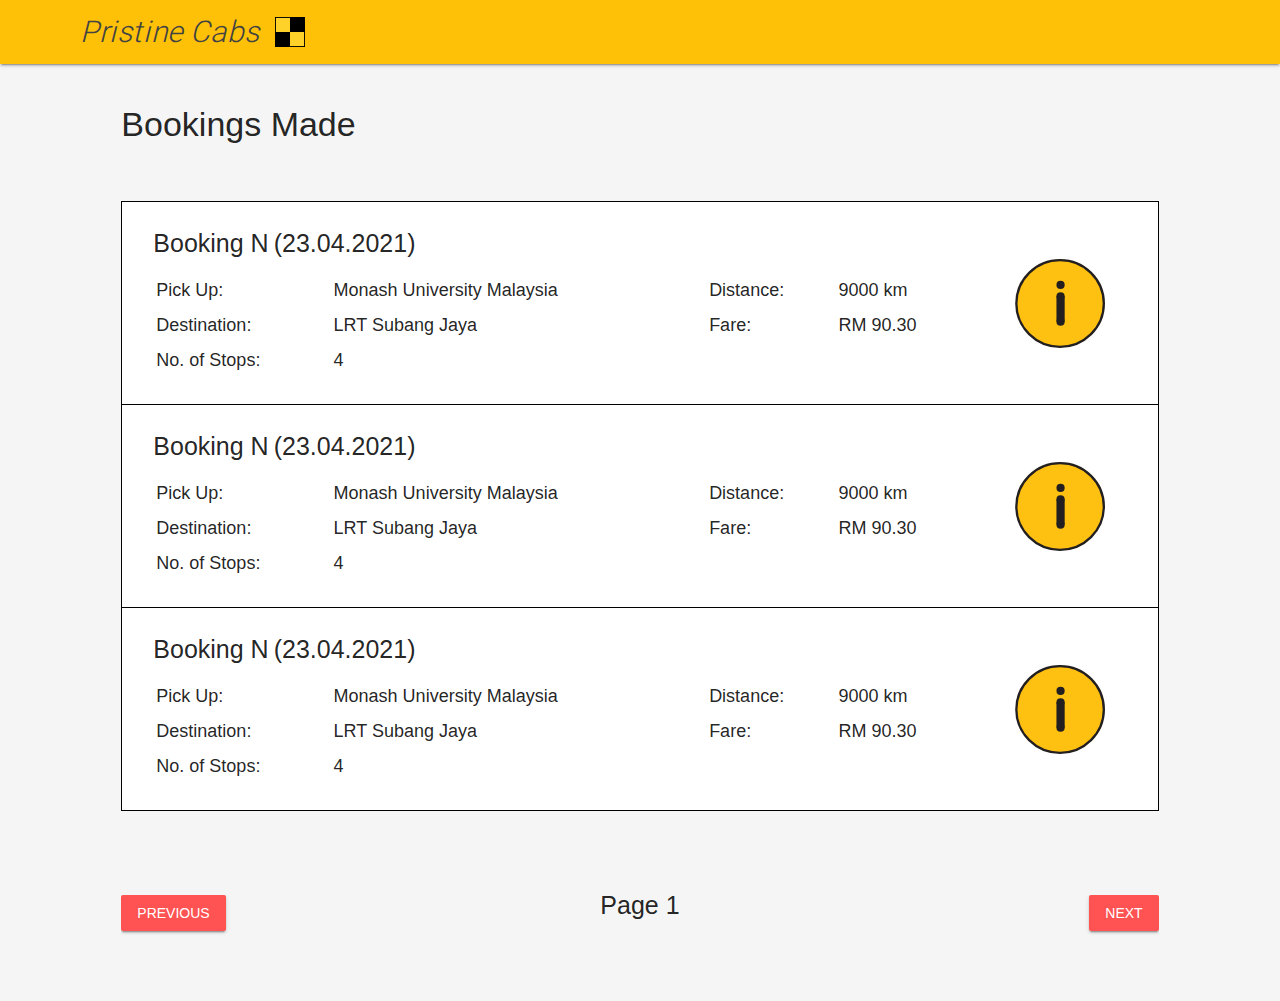
==== bookings.html @ 41c1f809 "Add files via upload" ====
<!DOCTYPE html>
<html>

<head>
    <!-- Page Name -->
    <title>Bookings List</title>

    <!-- MDL -->
    <link rel="stylesheet" href="https://fonts.googleapis.com/icon?family=Material+Icons">
    <link rel="stylesheet" type="text/css" href="css/material.css">
    <script defer src="https://code.getmdl.io/1.3.0/material.min.js"></script>

    <!-- MapBox API (DELETE IF NOT NEEDED!!!) -->
    <script src='https://api.tiles.mapbox.com/mapbox-gl-js/v1.1.1/mapbox-gl.js'></script>
    <link href='https://api.tiles.mapbox.com/mapbox-gl-js/v1.1.1/mapbox-gl.css' rel='stylesheet'>

    <!-- Provided Scripts -->
    <script src="js/services.js"></script>
    <script src="js/taxiData.js"></script>

    <!-- Additional Styling -->
    <meta name="viewport" content="width=device-width, initial-scale=1.0">
    <link rel="stylesheet" type="text/css" href="css/main.css">
    <link rel="shortcut icon" type="image/jpg" href="img/logo.svg" />

</head>

<body>
    <div class="mdl-layout mdl-js-layout mdl-layout--fixed-header">
        <header class="mdl-layout__header">
            <div class="mdl-layout__header-row">
                <!-- Logo & Title -->
                <span class="mdl-layout-title" id="headerName">Pristine Cabs</span>
                <div class="horizontal-spacing"></div>
                <img src="img/logo.svg" class="logo">
            </div>
        </header>

        <!-- Navigation Drawer -->
        <div class="mdl-layout__drawer">
            <span class="mdl-layout-title">Navigation Drawer</span>
            <nav class="mdl-navigation">
                <a class="mdl-navigation__link" href="index.html">Main Page</a>
                <a class="mdl-navigation__link" href="bookings.html">Bookings List</a>
            </nav>
        </div>

        <!-- Page Content-->
        <main class="mdl-layout__content">
            <div class="page-content">

                <!-- First Row -->
                <div class="mdl-grid row1">
                    <div class="mdl-cell mdl-cell--1-col"></div>
                    <div class="mdl-cell mdl-cell--11-col">
                        <h3>Bookings Made</h3>
                    </div>
                </div>


                <!-- Second Row -->
                <div class="mdl-grid bookingsTableRow">
                    <div class="mdl-cell mdl-cell--1-col"></div>

                    <!-- SOME CONTENT -->
                    <div class="mdl-cell mdl-cell--10-col">
                        <table id="bookingsListTable">
                            <tr class="bookingRow">
                                <td>
                                    <div class="bookingListDataDiv">
                                        <span class="bookingName">Booking N</span>
                                        <span class="bookingName">(23.04.2021)</span>
                                        <table class="bookingInfoTable">
                                            <tr class="taxiInnerTableDataRow">
                                                <td>
                                                    <span>Pick Up:</span>
                                                </td>
                                                <td>
                                                    <span>Monash University Malaysia</span>
                                                </td>
                                                <td>
                                                    <span>Distance: </span>
                                                </td>
                                                <td>
                                                    <span>9000 km</span>
                                                </td>
                                            </tr>
                                            <tr class="taxiInnerTableDataRow">
                                                <td>
                                                    <span>Destination: </span>
                                                </td>
                                                <td>
                                                    <span>LRT Subang Jaya</span>
                                                </td>
                                                <td>
                                                    <span>Fare: </span>
                                                </td>
                                                <td>
                                                    <span>RM 90.30</span>
                                                </td>
                                            </tr>
                                            <tr class="taxiInnerTableDataRow">
                                                <td>
                                                    <span>No. of Stops: </span>
                                                </td>
                                                <td>
                                                    <span>4</span>
                                                </td>
                                            </tr>
                                        </table>
                                    </div>
                                </td>
                                <td class="infoIconBox">
                                    <img src="img/infoIcon.svg" class="infoIcon">
                                </td>
                            </tr>
                            <tr class="bookingRow">
                                <td>
                                    <div class="bookingListDataDiv">
                                        <span class="bookingName">Booking N</span>
                                        <span class="bookingName">(23.04.2021)</span>
                                        <table class="bookingInfoTable">
                                            <tr class="taxiInnerTableDataRow">
                                                <td>
                                                    <span>Pick Up:</span>
                                                </td>
                                                <td>
                                                    <span>Monash University Malaysia</span>
                                                </td>
                                                <td>
                                                    <span>Distance: </span>
                                                </td>
                                                <td>
                                                    <span>9000 km</span>
                                                </td>
                                            </tr>
                                            <tr class="taxiInnerTableDataRow">
                                                <td>
                                                    <span>Destination: </span>
                                                </td>
                                                <td>
                                                    <span>LRT Subang Jaya</span>
                                                </td>
                                                <td>
                                                    <span>Fare: </span>
                                                </td>
                                                <td>
                                                    <span>RM 90.30</span>
                                                </td>
                                            </tr>
                                            <tr class="taxiInnerTableDataRow">
                                                <td>
                                                    <span>No. of Stops: </span>
                                                </td>
                                                <td>
                                                    <span>4</span>
                                                </td>
                                            </tr>
                                        </table>
                                    </div>
                                </td>
                                <td class="infoIconBox">
                                    <img src="img/infoIcon.svg" class="infoIcon">
                                </td>
                            </tr>
                            <tr class="bookingRow">
                                <td>
                                    <div class="bookingListDataDiv">
                                        <span class="bookingName">Booking N</span>
                                        <span class="bookingName">(23.04.2021)</span>
                                        <table class="bookingInfoTable">
                                            <tr class="taxiInnerTableDataRow">
                                                <td>
                                                    <span>Pick Up:</span>
                                                </td>
                                                <td>
                                                    <span>Monash University Malaysia</span>
                                                </td>
                                                <td>
                                                    <span>Distance: </span>
                                                </td>
                                                <td>
                                                    <span>9000 km</span>
                                                </td>
                                            </tr>
                                            <tr class="taxiInnerTableDataRow">
                                                <td>
                                                    <span>Destination: </span>
                                                </td>
                                                <td>
                                                    <span>LRT Subang Jaya</span>
                                                </td>
                                                <td>
                                                    <span>Fare: </span>
                                                </td>
                                                <td>
                                                    <span>RM 90.30</span>
                                                </td>
                                            </tr>
                                            <tr class="taxiInnerTableData">
                                                <td>
                                                    <span>No. of Stops: </span>
                                                </td>
                                                <td>
                                                    <span>4</span>
                                                </td>
                                            </tr>
                                        </table>
                                    </div>
                                </td>
                                <td class="infoIconBox">
                                    <img src="img/infoIcon.svg" class="infoIcon">
                                </td>
                            </tr>
                        </table>
                    </div>

                    <div class="mdl-cell mdl-cell--1-col"></div>
                </div>

                <!-- Third Row -->
                <div class="mdl-grid row3">
                    <div class="mdl-cell mdl-cell--1-col"></div>

                    <div class="mdl-cell mdl-cell--2-col">
                        <button
                            class="mdl-button mdl-js-button mdl-button--raised mdl-js-ripple-effect mdl-button--accent">
                            Previous
                        </button>
                    </div>

                    <div class="mdl-cell mdl-cell--6-col" id="bookingsListPageNumberDiv">
                        <span id="bookingsListPageNumber">Page 1</span>
                    </div>

                    <div class="mdl-cell mdl-cell--2-col" id="continueButtonDiv">
                        <button
                            class="mdl-button mdl-js-button mdl-button--raised mdl-js-ripple-effect mdl-button--accent">
                            Next
                        </button>
                    </div>

                    <div class="mdl-cell mdl-cell--1-col"></div>
                </div>
            </div>
        </main>
    </div>

    <!-- Scripts -->
    <script src="js/shared.js"></script>
    <script src="js/"></script>

</body>

</html>
---- css/material.css ----
/**
 * material-design-lite - Material Design Components in CSS, JS and HTML
 * @version v1.3.0
 * @license Apache-2.0
 * @copyright 2015 Google, Inc.
 * @link https://github.com/google/material-design-lite
 */
@charset "UTF-8";html{color:rgba(0,0,0,.87)}::-moz-selection{background:#b3d4fc;text-shadow:none}::selection{background:#b3d4fc;text-shadow:none}hr{display:block;height:1px;border:0;border-top:1px solid #ccc;margin:1em 0;padding:0}audio,canvas,iframe,img,svg,video{vertical-align:middle}fieldset{border:0;margin:0;padding:0}textarea{resize:vertical}.browserupgrade{margin:.2em 0;background:#ccc;color:#000;padding:.2em 0}.hidden{display:none!important}.visuallyhidden{border:0;clip:rect(0 0 0 0);height:1px;margin:-1px;overflow:hidden;padding:0;position:absolute;width:1px}.visuallyhidden.focusable:active,.visuallyhidden.focusable:focus{clip:auto;height:auto;margin:0;overflow:visible;position:static;width:auto}.invisible{visibility:hidden}.clearfix:before,.clearfix:after{content:" ";display:table}.clearfix:after{clear:both}@media print{*,*:before,*:after,*:first-letter{background:transparent!important;color:#000!important;box-shadow:none!important}a,a:visited{text-decoration:underline}a[href]:after{content:" (" attr(href)")"}abbr[title]:after{content:" (" attr(title)")"}a[href^="#"]:after,a[href^="javascript:"]:after{content:""}pre,blockquote{border:1px solid #999;page-break-inside:avoid}thead{display:table-header-group}tr,img{page-break-inside:avoid}img{max-width:100%!important}p,h2,h3{orphans:3;widows:3}h2,h3{page-break-after:avoid}}a,.mdl-accordion,.mdl-button,.mdl-card,.mdl-checkbox,.mdl-dropdown-menu,.mdl-icon-toggle,.mdl-item,.mdl-radio,.mdl-slider,.mdl-switch,.mdl-tabs__tab{-webkit-tap-highlight-color:transparent;-webkit-tap-highlight-color:rgba(255,255,255,0)}html{width:100%;height:100%;-ms-touch-action:manipulation;touch-action:manipulation}body{width:100%;min-height:100%}main{display:block}*[hidden]{display:none!important}html,body{font-family:"Helvetica","Arial",sans-serif;font-size:14px;font-weight:400;line-height:20px}h1,h2,h3,h4,h5,h6,p{padding:0}h1 small,h2 small,h3 small,h4 small,h5 small,h6 small{font-family:"Roboto","Helvetica","Arial",sans-serif;font-weight:400;line-height:1.35;letter-spacing:-.02em;opacity:.54;font-size:.6em}h1{font-size:56px;line-height:1.35;letter-spacing:-.02em;margin:24px 0}h1,h2{font-family:"Roboto","Helvetica","Arial",sans-serif;font-weight:400}h2{font-size:45px;line-height:48px}h2,h3{margin:24px 0}h3{font-size:34px;line-height:40px}h3,h4{font-family:"Roboto","Helvetica","Arial",sans-serif;font-weight:400}h4{font-size:24px;line-height:32px;-moz-osx-font-smoothing:grayscale;margin:24px 0 16px}h5{font-size:20px;font-weight:500;line-height:1;letter-spacing:.02em}h5,h6{font-family:"Roboto","Helvetica","Arial",sans-serif;margin:24px 0 16px}h6{font-size:16px;letter-spacing:.04em}h6,p{font-weight:400;line-height:24px}p{font-size:14px;letter-spacing:0;margin:0 0 16px}a{color:rgb(255,82,82);font-weight:500}blockquote{font-family:"Roboto","Helvetica","Arial",sans-serif;position:relative;font-size:24px;font-weight:300;font-style:italic;line-height:1.35;letter-spacing:.08em}blockquote:before{position:absolute;left:-.5em;content:'“'}blockquote:after{content:'”';margin-left:-.05em}mark{background-color:#f4ff81}dt{font-weight:700}address{font-size:12px;line-height:1;font-style:normal}address,ul,ol{font-weight:400;letter-spacing:0}ul,ol{font-size:14px;line-height:24px}.mdl-typography--display-4,.mdl-typography--display-4-color-contrast{font-family:"Roboto","Helvetica","Arial",sans-serif;font-size:112px;font-weight:300;line-height:1;letter-spacing:-.04em}.mdl-typography--display-4-color-contrast{opacity:.54}.mdl-typography--display-3,.mdl-typography--display-3-color-contrast{font-family:"Roboto","Helvetica","Arial",sans-serif;font-size:56px;font-weight:400;line-height:1.35;letter-spacing:-.02em}.mdl-typography--display-3-color-contrast{opacity:.54}.mdl-typography--display-2,.mdl-typography--display-2-color-contrast{font-family:"Roboto","Helvetica","Arial",sans-serif;font-size:45px;font-weight:400;line-height:48px}.mdl-typography--display-2-color-contrast{opacity:.54}.mdl-typography--display-1,.mdl-typography--display-1-color-contrast{font-family:"Roboto","Helvetica","Arial",sans-serif;font-size:34px;font-weight:400;line-height:40px}.mdl-typography--display-1-color-contrast{opacity:.54}.mdl-typography--headline,.mdl-typography--headline-color-contrast{font-family:"Roboto","Helvetica","Arial",sans-serif;font-size:24px;font-weight:400;line-height:32px;-moz-osx-font-smoothing:grayscale}.mdl-typography--headline-color-contrast{opacity:.87}.mdl-typography--title,.mdl-typography--title-color-contrast{font-family:"Roboto","Helvetica","Arial",sans-serif;font-size:20px;font-weight:500;line-height:1;letter-spacing:.02em}.mdl-typography--title-color-contrast{opacity:.87}.mdl-typography--subhead,.mdl-typography--subhead-color-contrast{font-family:"Roboto","Helvetica","Arial",sans-serif;font-size:16px;font-weight:400;line-height:24px;letter-spacing:.04em}.mdl-typography--subhead-color-contrast{opacity:.87}.mdl-typography--body-2,.mdl-typography--body-2-color-contrast{font-size:14px;font-weight:700;line-height:24px;letter-spacing:0}.mdl-typography--body-2-color-contrast{opacity:.87}.mdl-typography--body-1,.mdl-typography--body-1-color-contrast{font-size:14px;font-weight:400;line-height:24px;letter-spacing:0}.mdl-typography--body-1-color-contrast{opacity:.87}.mdl-typography--body-2-force-preferred-font,.mdl-typography--body-2-force-preferred-font-color-contrast{font-family:"Roboto","Helvetica","Arial",sans-serif;font-size:14px;font-weight:500;line-height:24px;letter-spacing:0}.mdl-typography--body-2-force-preferred-font-color-contrast{opacity:.87}.mdl-typography--body-1-force-preferred-font,.mdl-typography--body-1-force-preferred-font-color-contrast{font-family:"Roboto","Helvetica","Arial",sans-serif;font-size:14px;font-weight:400;line-height:24px;letter-spacing:0}.mdl-typography--body-1-force-preferred-font-color-contrast{opacity:.87}.mdl-typography--caption,.mdl-typography--caption-force-preferred-font{font-size:12px;font-weight:400;line-height:1;letter-spacing:0}.mdl-typography--caption-force-preferred-font{font-family:"Roboto","Helvetica","Arial",sans-serif}.mdl-typography--caption-color-contrast,.mdl-typography--caption-force-preferred-font-color-contrast{font-size:12px;font-weight:400;line-height:1;letter-spacing:0;opacity:.54}.mdl-typography--caption-force-preferred-font-color-contrast,.mdl-typography--menu{font-family:"Roboto","Helvetica","Arial",sans-serif}.mdl-typography--menu{font-size:14px;font-weight:500;line-height:1;letter-spacing:0}.mdl-typography--menu-color-contrast{opacity:.87}.mdl-typography--menu-color-contrast,.mdl-typography--button,.mdl-typography--button-color-contrast{font-family:"Roboto","Helvetica","Arial",sans-serif;font-size:14px;font-weight:500;line-height:1;letter-spacing:0}.mdl-typography--button,.mdl-typography--button-color-contrast{text-transform:uppercase}.mdl-typography--button-color-contrast{opacity:.87}.mdl-typography--text-left{text-align:left}.mdl-typography--text-right{text-align:right}.mdl-typography--text-center{text-align:center}.mdl-typography--text-justify{text-align:justify}.mdl-typography--text-nowrap{white-space:nowrap}.mdl-typography--text-lowercase{text-transform:lowercase}.mdl-typography--text-uppercase{text-transform:uppercase}.mdl-typography--text-capitalize{text-transform:capitalize}.mdl-typography--font-thin{font-weight:200!important}.mdl-typography--font-light{font-weight:300!important}.mdl-typography--font-regular{font-weight:400!important}.mdl-typography--font-medium{font-weight:500!important}.mdl-typography--font-bold{font-weight:700!important}.mdl-typography--font-black{font-weight:900!important}.material-icons{font-family:'Material Icons';font-weight:400;font-style:normal;font-size:24px;line-height:1;letter-spacing:normal;text-transform:none;display:inline-block;word-wrap:normal;-moz-font-feature-settings:'liga';font-feature-settings:'liga';-webkit-font-feature-settings:'liga';-webkit-font-smoothing:antialiased}.mdl-color-text--red{color:#f44336 !important}.mdl-color--red{background-color:#f44336 !important}.mdl-color-text--red-50{color:#ffebee !important}.mdl-color--red-50{background-color:#ffebee !important}.mdl-color-text--red-100{color:#ffcdd2 !important}.mdl-color--red-100{background-color:#ffcdd2 !important}.mdl-color-text--red-200{color:#ef9a9a !important}.mdl-color--red-200{background-color:#ef9a9a !important}.mdl-color-text--red-300{color:#e57373 !important}.mdl-color--red-300{background-color:#e57373 !important}.mdl-color-text--red-400{color:#ef5350 !important}.mdl-color--red-400{background-color:#ef5350 !important}.mdl-color-text--red-500{color:#f44336 !important}.mdl-color--red-500{background-color:#f44336 !important}.mdl-color-text--red-600{color:#e53935 !important}.mdl-color--red-600{background-color:#e53935 !important}.mdl-color-text--red-700{color:#d32f2f !important}.mdl-color--red-700{background-color:#d32f2f !important}.mdl-color-text--red-800{color:#c62828 !important}.mdl-color--red-800{background-color:#c62828 !important}.mdl-color-text--red-900{color:#b71c1c !important}.mdl-color--red-900{background-color:#b71c1c !important}.mdl-color-text--red-A100{color:#ff8a80 !important}.mdl-color--red-A100{background-color:#ff8a80 !important}.mdl-color-text--red-A200{color:#ff5252 !important}.mdl-color--red-A200{background-color:#ff5252 !important}.mdl-color-text--red-A400{color:#ff1744 !important}.mdl-color--red-A400{background-color:#ff1744 !important}.mdl-color-text--red-A700{color:#d50000 !important}.mdl-color--red-A700{background-color:#d50000 !important}.mdl-color-text--pink{color:#e91e63 !important}.mdl-color--pink{background-color:#e91e63 !important}.mdl-color-text--pink-50{color:#fce4ec !important}.mdl-color--pink-50{background-color:#fce4ec !important}.mdl-color-text--pink-100{color:#f8bbd0 !important}.mdl-color--pink-100{background-color:#f8bbd0 !important}.mdl-color-text--pink-200{color:#f48fb1 !important}.mdl-color--pink-200{background-color:#f48fb1 !important}.mdl-color-text--pink-300{color:#f06292 !important}.mdl-color--pink-300{background-color:#f06292 !important}.mdl-color-text--pink-400{color:#ec407a !important}.mdl-color--pink-400{background-color:#ec407a !important}.mdl-color-text--pink-500{color:#e91e63 !important}.mdl-color--pink-500{background-color:#e91e63 !important}.mdl-color-text--pink-600{color:#d81b60 !important}.mdl-color--pink-600{background-color:#d81b60 !important}.mdl-color-text--pink-700{color:#c2185b !important}.mdl-color--pink-700{background-color:#c2185b !important}.mdl-color-text--pink-800{color:#ad1457 !important}.mdl-color--pink-800{background-color:#ad1457 !important}.mdl-color-text--pink-900{color:#880e4f !important}.mdl-color--pink-900{background-color:#880e4f !important}.mdl-color-text--pink-A100{color:#ff80ab !important}.mdl-color--pink-A100{background-color:#ff80ab !important}.mdl-color-text--pink-A200{color:#ff4081 !important}.mdl-color--pink-A200{background-color:#ff4081 !important}.mdl-color-text--pink-A400{color:#f50057 !important}.mdl-color--pink-A400{background-color:#f50057 !important}.mdl-color-text--pink-A700{color:#c51162 !important}.mdl-color--pink-A700{background-color:#c51162 !important}.mdl-color-text--purple{color:#9c27b0 !important}.mdl-color--purple{background-color:#9c27b0 !important}.mdl-color-text--purple-50{color:#f3e5f5 !important}.mdl-color--purple-50{background-color:#f3e5f5 !important}.mdl-color-text--purple-100{color:#e1bee7 !important}.mdl-color--purple-100{background-color:#e1bee7 !important}.mdl-color-text--purple-200{color:#ce93d8 !important}.mdl-color--purple-200{background-color:#ce93d8 !important}.mdl-color-text--purple-300{color:#ba68c8 !important}.mdl-color--purple-300{background-color:#ba68c8 !important}.mdl-color-text--purple-400{color:#ab47bc !important}.mdl-color--purple-400{background-color:#ab47bc !important}.mdl-color-text--purple-500{color:#9c27b0 !important}.mdl-color--purple-500{background-color:#9c27b0 !important}.mdl-color-text--purple-600{color:#8e24aa !important}.mdl-color--purple-600{background-color:#8e24aa !important}.mdl-color-text--purple-700{color:#7b1fa2 !important}.mdl-color--purple-700{background-color:#7b1fa2 !important}.mdl-color-text--purple-800{color:#6a1b9a !important}.mdl-color--purple-800{background-color:#6a1b9a !important}.mdl-color-text--purple-900{color:#4a148c !important}.mdl-color--purple-900{background-color:#4a148c !important}.mdl-color-text--purple-A100{color:#ea80fc !important}.mdl-color--purple-A100{background-color:#ea80fc !important}.mdl-color-text--purple-A200{color:#e040fb !important}.mdl-color--purple-A200{background-color:#e040fb !important}.mdl-color-text--purple-A400{color:#d500f9 !important}.mdl-color--purple-A400{background-color:#d500f9 !important}.mdl-color-text--purple-A700{color:#a0f !important}.mdl-color--purple-A700{background-color:#a0f !important}.mdl-color-text--deep-purple{color:#673ab7 !important}.mdl-color--deep-purple{background-color:#673ab7 !important}.mdl-color-text--deep-purple-50{color:#ede7f6 !important}.mdl-color--deep-purple-50{background-color:#ede7f6 !important}.mdl-color-text--deep-purple-100{color:#d1c4e9 !important}.mdl-color--deep-purple-100{background-color:#d1c4e9 !important}.mdl-color-text--deep-purple-200{color:#b39ddb !important}.mdl-color--deep-purple-200{background-color:#b39ddb !important}.mdl-color-text--deep-purple-300{color:#9575cd !important}.mdl-color--deep-purple-300{background-color:#9575cd !important}.mdl-color-text--deep-purple-400{color:#7e57c2 !important}.mdl-color--deep-purple-400{background-color:#7e57c2 !important}.mdl-color-text--deep-purple-500{color:#673ab7 !important}.mdl-color--deep-purple-500{background-color:#673ab7 !important}.mdl-color-text--deep-purple-600{color:#5e35b1 !important}.mdl-color--deep-purple-600{background-color:#5e35b1 !important}.mdl-color-text--deep-purple-700{color:#512da8 !important}.mdl-color--deep-purple-700{background-color:#512da8 !important}.mdl-color-text--deep-purple-800{color:#4527a0 !important}.mdl-color--deep-purple-800{background-color:#4527a0 !important}.mdl-color-text--deep-purple-900{color:#311b92 !important}.mdl-color--deep-purple-900{background-color:#311b92 !important}.mdl-color-text--deep-purple-A100{color:#b388ff !important}.mdl-color--deep-purple-A100{background-color:#b388ff !important}.mdl-color-text--deep-purple-A200{color:#7c4dff !important}.mdl-color--deep-purple-A200{background-color:#7c4dff !important}.mdl-color-text--deep-purple-A400{color:#651fff !important}.mdl-color--deep-purple-A400{background-color:#651fff !important}.mdl-color-text--deep-purple-A700{color:#6200ea !important}.mdl-color--deep-purple-A700{background-color:#6200ea !important}.mdl-color-text--indigo{color:#3f51b5 !important}.mdl-color--indigo{background-color:#3f51b5 !important}.mdl-color-text--indigo-50{color:#e8eaf6 !important}.mdl-color--indigo-50{background-color:#e8eaf6 !important}.mdl-color-text--indigo-100{color:#c5cae9 !important}.mdl-color--indigo-100{background-color:#c5cae9 !important}.mdl-color-text--indigo-200{color:#9fa8da !important}.mdl-color--indigo-200{background-color:#9fa8da !important}.mdl-color-text--indigo-300{color:#7986cb !important}.mdl-color--indigo-300{background-color:#7986cb !important}.mdl-color-text--indigo-400{color:#5c6bc0 !important}.mdl-color--indigo-400{background-color:#5c6bc0 !important}.mdl-color-text--indigo-500{color:#3f51b5 !important}.mdl-color--indigo-500{background-color:#3f51b5 !important}.mdl-color-text--indigo-600{color:#3949ab !important}.mdl-color--indigo-600{background-color:#3949ab !important}.mdl-color-text--indigo-700{color:#303f9f !important}.mdl-color--indigo-700{background-color:#303f9f !important}.mdl-color-text--indigo-800{color:#283593 !important}.mdl-color--indigo-800{background-color:#283593 !important}.mdl-color-text--indigo-900{color:#1a237e !important}.mdl-color--indigo-900{background-color:#1a237e !important}.mdl-color-text--indigo-A100{color:#8c9eff !important}.mdl-color--indigo-A100{background-color:#8c9eff !important}.mdl-color-text--indigo-A200{color:#536dfe !important}.mdl-color--indigo-A200{background-color:#536dfe !important}.mdl-color-text--indigo-A400{color:#3d5afe !important}.mdl-color--indigo-A400{background-color:#3d5afe !important}.mdl-color-text--indigo-A700{color:#304ffe !important}.mdl-color--indigo-A700{background-color:#304ffe !important}.mdl-color-text--blue{color:#2196f3 !important}.mdl-color--blue{background-color:#2196f3 !important}.mdl-color-text--blue-50{color:#e3f2fd !important}.mdl-color--blue-50{background-color:#e3f2fd !important}.mdl-color-text--blue-100{color:#bbdefb !important}.mdl-color--blue-100{background-color:#bbdefb !important}.mdl-color-text--blue-200{color:#90caf9 !important}.mdl-color--blue-200{background-color:#90caf9 !important}.mdl-color-text--blue-300{color:#64b5f6 !important}.mdl-color--blue-300{background-color:#64b5f6 !important}.mdl-color-text--blue-400{color:#42a5f5 !important}.mdl-color--blue-400{background-color:#42a5f5 !important}.mdl-color-text--blue-500{color:#2196f3 !important}.mdl-color--blue-500{background-color:#2196f3 !important}.mdl-color-text--blue-600{color:#1e88e5 !important}.mdl-color--blue-600{background-color:#1e88e5 !important}.mdl-color-text--blue-700{color:#1976d2 !important}.mdl-color--blue-700{background-color:#1976d2 !important}.mdl-color-text--blue-800{color:#1565c0 !important}.mdl-color--blue-800{background-color:#1565c0 !important}.mdl-color-text--blue-900{color:#0d47a1 !important}.mdl-color--blue-900{background-color:#0d47a1 !important}.mdl-color-text--blue-A100{color:#82b1ff !important}.mdl-color--blue-A100{background-color:#82b1ff !important}.mdl-color-text--blue-A200{color:#448aff !important}.mdl-color--blue-A200{background-color:#448aff !important}.mdl-color-text--blue-A400{color:#2979ff !important}.mdl-color--blue-A400{background-color:#2979ff !important}.mdl-color-text--blue-A700{color:#2962ff !important}.mdl-color--blue-A700{background-color:#2962ff !important}.mdl-color-text--light-blue{color:#03a9f4 !important}.mdl-color--light-blue{background-color:#03a9f4 !important}.mdl-color-text--light-blue-50{color:#e1f5fe !important}.mdl-color--light-blue-50{background-color:#e1f5fe !important}.mdl-color-text--light-blue-100{color:#b3e5fc !important}.mdl-color--light-blue-100{background-color:#b3e5fc !important}.mdl-color-text--light-blue-200{color:#81d4fa !important}.mdl-color--light-blue-200{background-color:#81d4fa !important}.mdl-color-text--light-blue-300{color:#4fc3f7 !important}.mdl-color--light-blue-300{background-color:#4fc3f7 !important}.mdl-color-text--light-blue-400{color:#29b6f6 !important}.mdl-color--light-blue-400{background-color:#29b6f6 !important}.mdl-color-text--light-blue-500{color:#03a9f4 !important}.mdl-color--light-blue-500{background-color:#03a9f4 !important}.mdl-color-text--light-blue-600{color:#039be5 !important}.mdl-color--light-blue-600{background-color:#039be5 !important}.mdl-color-text--light-blue-700{color:#0288d1 !important}.mdl-color--light-blue-700{background-color:#0288d1 !important}.mdl-color-text--light-blue-800{color:#0277bd !important}.mdl-color--light-blue-800{background-color:#0277bd !important}.mdl-color-text--light-blue-900{color:#01579b !important}.mdl-color--light-blue-900{background-color:#01579b !important}.mdl-color-text--light-blue-A100{color:#80d8ff !important}.mdl-color--light-blue-A100{background-color:#80d8ff !important}.mdl-color-text--light-blue-A200{color:#40c4ff !important}.mdl-color--light-blue-A200{background-color:#40c4ff !important}.mdl-color-text--light-blue-A400{color:#00b0ff !important}.mdl-color--light-blue-A400{background-color:#00b0ff !important}.mdl-color-text--light-blue-A700{color:#0091ea !important}.mdl-color--light-blue-A700{background-color:#0091ea !important}.mdl-color-text--cyan{color:#00bcd4 !important}.mdl-color--cyan{background-color:#00bcd4 !important}.mdl-color-text--cyan-50{color:#e0f7fa !important}.mdl-color--cyan-50{background-color:#e0f7fa !important}.mdl-color-text--cyan-100{color:#b2ebf2 !important}.mdl-color--cyan-100{background-color:#b2ebf2 !important}.mdl-color-text--cyan-200{color:#80deea !important}.mdl-color--cyan-200{background-color:#80deea !important}.mdl-color-text--cyan-300{color:#4dd0e1 !important}.mdl-color--cyan-300{background-color:#4dd0e1 !important}.mdl-color-text--cyan-400{color:#26c6da !important}.mdl-color--cyan-400{background-color:#26c6da !important}.mdl-color-text--cyan-500{color:#00bcd4 !important}.mdl-color--cyan-500{background-color:#00bcd4 !important}.mdl-color-text--cyan-600{color:#00acc1 !important}.mdl-color--cyan-600{background-color:#00acc1 !important}.mdl-color-text--cyan-700{color:#0097a7 !important}.mdl-color--cyan-700{background-color:#0097a7 !important}.mdl-color-text--cyan-800{color:#00838f !important}.mdl-color--cyan-800{background-color:#00838f !important}.mdl-color-text--cyan-900{color:#006064 !important}.mdl-color--cyan-900{background-color:#006064 !important}.mdl-color-text--cyan-A100{color:#84ffff !important}.mdl-color--cyan-A100{background-color:#84ffff !important}.mdl-color-text--cyan-A200{color:#18ffff !important}.mdl-color--cyan-A200{background-color:#18ffff !important}.mdl-color-text--cyan-A400{color:#00e5ff !important}.mdl-color--cyan-A400{background-color:#00e5ff !important}.mdl-color-text--cyan-A700{color:#00b8d4 !important}.mdl-color--cyan-A700{background-color:#00b8d4 !important}.mdl-color-text--teal{color:#009688 !important}.mdl-color--teal{background-color:#009688 !important}.mdl-color-text--teal-50{color:#e0f2f1 !important}.mdl-color--teal-50{background-color:#e0f2f1 !important}.mdl-color-text--teal-100{color:#b2dfdb !important}.mdl-color--teal-100{background-color:#b2dfdb !important}.mdl-color-text--teal-200{color:#80cbc4 !important}.mdl-color--teal-200{background-color:#80cbc4 !important}.mdl-color-text--teal-300{color:#4db6ac !important}.mdl-color--teal-300{background-color:#4db6ac !important}.mdl-color-text--teal-400{color:#26a69a !important}.mdl-color--teal-400{background-color:#26a69a !important}.mdl-color-text--teal-500{color:#009688 !important}.mdl-color--teal-500{background-color:#009688 !important}.mdl-color-text--teal-600{color:#00897b !important}.mdl-color--teal-600{background-color:#00897b !important}.mdl-color-text--teal-700{color:#00796b !important}.mdl-color--teal-700{background-color:#00796b !important}.mdl-color-text--teal-800{color:#00695c !important}.mdl-color--teal-800{background-color:#00695c !important}.mdl-color-text--teal-900{color:#004d40 !important}.mdl-color--teal-900{background-color:#004d40 !important}.mdl-color-text--teal-A100{color:#a7ffeb !important}.mdl-color--teal-A100{background-color:#a7ffeb !important}.mdl-color-text--teal-A200{color:#64ffda !important}.mdl-color--teal-A200{background-color:#64ffda !important}.mdl-color-text--teal-A400{color:#1de9b6 !important}.mdl-color--teal-A400{background-color:#1de9b6 !important}.mdl-color-text--teal-A700{color:#00bfa5 !important}.mdl-color--teal-A700{background-color:#00bfa5 !important}.mdl-color-text--green{color:#4caf50 !important}.mdl-color--green{background-color:#4caf50 !important}.mdl-color-text--green-50{color:#e8f5e9 !important}.mdl-color--green-50{background-color:#e8f5e9 !important}.mdl-color-text--green-100{color:#c8e6c9 !important}.mdl-color--green-100{background-color:#c8e6c9 !important}.mdl-color-text--green-200{color:#a5d6a7 !important}.mdl-color--green-200{background-color:#a5d6a7 !important}.mdl-color-text--green-300{color:#81c784 !important}.mdl-color--green-300{background-color:#81c784 !important}.mdl-color-text--green-400{color:#66bb6a !important}.mdl-color--green-400{background-color:#66bb6a !important}.mdl-color-text--green-500{color:#4caf50 !important}.mdl-color--green-500{background-color:#4caf50 !important}.mdl-color-text--green-600{color:#43a047 !important}.mdl-color--green-600{background-color:#43a047 !important}.mdl-color-text--green-700{color:#388e3c !important}.mdl-color--green-700{background-color:#388e3c !important}.mdl-color-text--green-800{color:#2e7d32 !important}.mdl-color--green-800{background-color:#2e7d32 !important}.mdl-color-text--green-900{color:#1b5e20 !important}.mdl-color--green-900{background-color:#1b5e20 !important}.mdl-color-text--green-A100{color:#b9f6ca !important}.mdl-color--green-A100{background-color:#b9f6ca !important}.mdl-color-text--green-A200{color:#69f0ae !important}.mdl-color--green-A200{background-color:#69f0ae !important}.mdl-color-text--green-A400{color:#00e676 !important}.mdl-color--green-A400{background-color:#00e676 !important}.mdl-color-text--green-A700{color:#00c853 !important}.mdl-color--green-A700{background-color:#00c853 !important}.mdl-color-text--light-green{color:#8bc34a !important}.mdl-color--light-green{background-color:#8bc34a !important}.mdl-color-text--light-green-50{color:#f1f8e9 !important}.mdl-color--light-green-50{background-color:#f1f8e9 !important}.mdl-color-text--light-green-100{color:#dcedc8 !important}.mdl-color--light-green-100{background-color:#dcedc8 !important}.mdl-color-text--light-green-200{color:#c5e1a5 !important}.mdl-color--light-green-200{background-color:#c5e1a5 !important}.mdl-color-text--light-green-300{color:#aed581 !important}.mdl-color--light-green-300{background-color:#aed581 !important}.mdl-color-text--light-green-400{color:#9ccc65 !important}.mdl-color--light-green-400{background-color:#9ccc65 !important}.mdl-color-text--light-green-500{color:#8bc34a !important}.mdl-color--light-green-500{background-color:#8bc34a !important}.mdl-color-text--light-green-600{color:#7cb342 !important}.mdl-color--light-green-600{background-color:#7cb342 !important}.mdl-color-text--light-green-700{color:#689f38 !important}.mdl-color--light-green-700{background-color:#689f38 !important}.mdl-color-text--light-green-800{color:#558b2f !important}.mdl-color--light-green-800{background-color:#558b2f !important}.mdl-color-text--light-green-900{color:#33691e !important}.mdl-color--light-green-900{background-color:#33691e !important}.mdl-color-text--light-green-A100{color:#ccff90 !important}.mdl-color--light-green-A100{background-color:#ccff90 !important}.mdl-color-text--light-green-A200{color:#b2ff59 !important}.mdl-color--light-green-A200{background-color:#b2ff59 !important}.mdl-color-text--light-green-A400{color:#76ff03 !important}.mdl-color--light-green-A400{background-color:#76ff03 !important}.mdl-color-text--light-green-A700{color:#64dd17 !important}.mdl-color--light-green-A700{background-color:#64dd17 !important}.mdl-color-text--lime{color:#cddc39 !important}.mdl-color--lime{background-color:#cddc39 !important}.mdl-color-text--lime-50{color:#f9fbe7 !important}.mdl-color--lime-50{background-color:#f9fbe7 !important}.mdl-color-text--lime-100{color:#f0f4c3 !important}.mdl-color--lime-100{background-color:#f0f4c3 !important}.mdl-color-text--lime-200{color:#e6ee9c !important}.mdl-color--lime-200{background-color:#e6ee9c !important}.mdl-color-text--lime-300{color:#dce775 !important}.mdl-color--lime-300{background-color:#dce775 !important}.mdl-color-text--lime-400{color:#d4e157 !important}.mdl-color--lime-400{background-color:#d4e157 !important}.mdl-color-text--lime-500{color:#cddc39 !important}.mdl-color--lime-500{background-color:#cddc39 !important}.mdl-color-text--lime-600{color:#c0ca33 !important}.mdl-color--lime-600{background-color:#c0ca33 !important}.mdl-color-text--lime-700{color:#afb42b !important}.mdl-color--lime-700{background-color:#afb42b !important}.mdl-color-text--lime-800{color:#9e9d24 !important}.mdl-color--lime-800{background-color:#9e9d24 !important}.mdl-color-text--lime-900{color:#827717 !important}.mdl-color--lime-900{background-color:#827717 !important}.mdl-color-text--lime-A100{color:#f4ff81 !important}.mdl-color--lime-A100{background-color:#f4ff81 !important}.mdl-color-text--lime-A200{color:#eeff41 !important}.mdl-color--lime-A200{background-color:#eeff41 !important}.mdl-color-text--lime-A400{color:#c6ff00 !important}.mdl-color--lime-A400{background-color:#c6ff00 !important}.mdl-color-text--lime-A700{color:#aeea00 !important}.mdl-color--lime-A700{background-color:#aeea00 !important}.mdl-color-text--yellow{color:#ffeb3b !important}.mdl-color--yellow{background-color:#ffeb3b !important}.mdl-color-text--yellow-50{color:#fffde7 !important}.mdl-color--yellow-50{background-color:#fffde7 !important}.mdl-color-text--yellow-100{color:#fff9c4 !important}.mdl-color--yellow-100{background-color:#fff9c4 !important}.mdl-color-text--yellow-200{color:#fff59d !important}.mdl-color--yellow-200{background-color:#fff59d !important}.mdl-color-text--yellow-300{color:#fff176 !important}.mdl-color--yellow-300{background-color:#fff176 !important}.mdl-color-text--yellow-400{color:#ffee58 !important}.mdl-color--yellow-400{background-color:#ffee58 !important}.mdl-color-text--yellow-500{color:#ffeb3b !important}.mdl-color--yellow-500{background-color:#ffeb3b !important}.mdl-color-text--yellow-600{color:#fdd835 !important}.mdl-color--yellow-600{background-color:#fdd835 !important}.mdl-color-text--yellow-700{color:#fbc02d !important}.mdl-color--yellow-700{background-color:#fbc02d !important}.mdl-color-text--yellow-800{color:#f9a825 !important}.mdl-color--yellow-800{background-color:#f9a825 !important}.mdl-color-text--yellow-900{color:#f57f17 !important}.mdl-color--yellow-900{background-color:#f57f17 !important}.mdl-color-text--yellow-A100{color:#ffff8d !important}.mdl-color--yellow-A100{background-color:#ffff8d !important}.mdl-color-text--yellow-A200{color:#ff0 !important}.mdl-color--yellow-A200{background-color:#ff0 !important}.mdl-color-text--yellow-A400{color:#ffea00 !important}.mdl-color--yellow-A400{background-color:#ffea00 !important}.mdl-color-text--yellow-A700{color:#ffd600 !important}.mdl-color--yellow-A700{background-color:#ffd600 !important}.mdl-color-text--amber{color:#ffc107 !important}.mdl-color--amber{background-color:#ffc107 !important}.mdl-color-text--amber-50{color:#fff8e1 !important}.mdl-color--amber-50{background-color:#fff8e1 !important}.mdl-color-text--amber-100{color:#ffecb3 !important}.mdl-color--amber-100{background-color:#ffecb3 !important}.mdl-color-text--amber-200{color:#ffe082 !important}.mdl-color--amber-200{background-color:#ffe082 !important}.mdl-color-text--amber-300{color:#ffd54f !important}.mdl-color--amber-300{background-color:#ffd54f !important}.mdl-color-text--amber-400{color:#ffca28 !important}.mdl-color--amber-400{background-color:#ffca28 !important}.mdl-color-text--amber-500{color:#ffc107 !important}.mdl-color--amber-500{background-color:#ffc107 !important}.mdl-color-text--amber-600{color:#ffb300 !important}.mdl-color--amber-600{background-color:#ffb300 !important}.mdl-color-text--amber-700{color:#ffa000 !important}.mdl-color--amber-700{background-color:#ffa000 !important}.mdl-color-text--amber-800{color:#ff8f00 !important}.mdl-color--amber-800{background-color:#ff8f00 !important}.mdl-color-text--amber-900{color:#ff6f00 !important}.mdl-color--amber-900{background-color:#ff6f00 !important}.mdl-color-text--amber-A100{color:#ffe57f !important}.mdl-color--amber-A100{background-color:#ffe57f !important}.mdl-color-text--amber-A200{color:#ffd740 !important}.mdl-color--amber-A200{background-color:#ffd740 !important}.mdl-color-text--amber-A400{color:#ffc400 !important}.mdl-color--amber-A400{background-color:#ffc400 !important}.mdl-color-text--amber-A700{color:#ffab00 !important}.mdl-color--amber-A700{background-color:#ffab00 !important}.mdl-color-text--orange{color:#ff9800 !important}.mdl-color--orange{background-color:#ff9800 !important}.mdl-color-text--orange-50{color:#fff3e0 !important}.mdl-color--orange-50{background-color:#fff3e0 !important}.mdl-color-text--orange-100{color:#ffe0b2 !important}.mdl-color--orange-100{background-color:#ffe0b2 !important}.mdl-color-text--orange-200{color:#ffcc80 !important}.mdl-color--orange-200{background-color:#ffcc80 !important}.mdl-color-text--orange-300{color:#ffb74d !important}.mdl-color--orange-300{background-color:#ffb74d !important}.mdl-color-text--orange-400{color:#ffa726 !important}.mdl-color--orange-400{background-color:#ffa726 !important}.mdl-color-text--orange-500{color:#ff9800 !important}.mdl-color--orange-500{background-color:#ff9800 !important}.mdl-color-text--orange-600{color:#fb8c00 !important}.mdl-color--orange-600{background-color:#fb8c00 !important}.mdl-color-text--orange-700{color:#f57c00 !important}.mdl-color--orange-700{background-color:#f57c00 !important}.mdl-color-text--orange-800{color:#ef6c00 !important}.mdl-color--orange-800{background-color:#ef6c00 !important}.mdl-color-text--orange-900{color:#e65100 !important}.mdl-color--orange-900{background-color:#e65100 !important}.mdl-color-text--orange-A100{color:#ffd180 !important}.mdl-color--orange-A100{background-color:#ffd180 !important}.mdl-color-text--orange-A200{color:#ffab40 !important}.mdl-color--orange-A200{background-color:#ffab40 !important}.mdl-color-text--orange-A400{color:#ff9100 !important}.mdl-color--orange-A400{background-color:#ff9100 !important}.mdl-color-text--orange-A700{color:#ff6d00 !important}.mdl-color--orange-A700{background-color:#ff6d00 !important}.mdl-color-text--deep-orange{color:#ff5722 !important}.mdl-color--deep-orange{background-color:#ff5722 !important}.mdl-color-text--deep-orange-50{color:#fbe9e7 !important}.mdl-color--deep-orange-50{background-color:#fbe9e7 !important}.mdl-color-text--deep-orange-100{color:#ffccbc !important}.mdl-color--deep-orange-100{background-color:#ffccbc !important}.mdl-color-text--deep-orange-200{color:#ffab91 !important}.mdl-color--deep-orange-200{background-color:#ffab91 !important}.mdl-color-text--deep-orange-300{color:#ff8a65 !important}.mdl-color--deep-orange-300{background-color:#ff8a65 !important}.mdl-color-text--deep-orange-400{color:#ff7043 !important}.mdl-color--deep-orange-400{background-color:#ff7043 !important}.mdl-color-text--deep-orange-500{color:#ff5722 !important}.mdl-color--deep-orange-500{background-color:#ff5722 !important}.mdl-color-text--deep-orange-600{color:#f4511e !important}.mdl-color--deep-orange-600{background-color:#f4511e !important}.mdl-color-text--deep-orange-700{color:#e64a19 !important}.mdl-color--deep-orange-700{background-color:#e64a19 !important}.mdl-color-text--deep-orange-800{color:#d84315 !important}.mdl-color--deep-orange-800{background-color:#d84315 !important}.mdl-color-text--deep-orange-900{color:#bf360c !important}.mdl-color--deep-orange-900{background-color:#bf360c !important}.mdl-color-text--deep-orange-A100{color:#ff9e80 !important}.mdl-color--deep-orange-A100{background-color:#ff9e80 !important}.mdl-color-text--deep-orange-A200{color:#ff6e40 !important}.mdl-color--deep-orange-A200{background-color:#ff6e40 !important}.mdl-color-text--deep-orange-A400{color:#ff3d00 !important}.mdl-color--deep-orange-A400{background-color:#ff3d00 !important}.mdl-color-text--deep-orange-A700{color:#dd2c00 !important}.mdl-color--deep-orange-A700{background-color:#dd2c00 !important}.mdl-color-text--brown{color:#795548 !important}.mdl-color--brown{background-color:#795548 !important}.mdl-color-text--brown-50{color:#efebe9 !important}.mdl-color--brown-50{background-color:#efebe9 !important}.mdl-color-text--brown-100{color:#d7ccc8 !important}.mdl-color--brown-100{background-color:#d7ccc8 !important}.mdl-color-text--brown-200{color:#bcaaa4 !important}.mdl-color--brown-200{background-color:#bcaaa4 !important}.mdl-color-text--brown-300{color:#a1887f !important}.mdl-color--brown-300{background-color:#a1887f !important}.mdl-color-text--brown-400{color:#8d6e63 !important}.mdl-color--brown-400{background-color:#8d6e63 !important}.mdl-color-text--brown-500{color:#795548 !important}.mdl-color--brown-500{background-color:#795548 !important}.mdl-color-text--brown-600{color:#6d4c41 !important}.mdl-color--brown-600{background-color:#6d4c41 !important}.mdl-color-text--brown-700{color:#5d4037 !important}.mdl-color--brown-700{background-color:#5d4037 !important}.mdl-color-text--brown-800{color:#4e342e !important}.mdl-color--brown-800{background-color:#4e342e !important}.mdl-color-text--brown-900{color:#3e2723 !important}.mdl-color--brown-900{background-color:#3e2723 !important}.mdl-color-text--grey{color:#9e9e9e !important}.mdl-color--grey{background-color:#9e9e9e !important}.mdl-color-text--grey-50{color:#fafafa !important}.mdl-color--grey-50{background-color:#fafafa !important}.mdl-color-text--grey-100{color:#f5f5f5 !important}.mdl-color--grey-100{background-color:#f5f5f5 !important}.mdl-color-text--grey-200{color:#eee !important}.mdl-color--grey-200{background-color:#eee !important}.mdl-color-text--grey-300{color:#e0e0e0 !important}.mdl-color--grey-300{background-color:#e0e0e0 !important}.mdl-color-text--grey-400{color:#bdbdbd !important}.mdl-color--grey-400{background-color:#bdbdbd !important}.mdl-color-text--grey-500{color:#9e9e9e !important}.mdl-color--grey-500{background-color:#9e9e9e !important}.mdl-color-text--grey-600{color:#757575 !important}.mdl-color--grey-600{background-color:#757575 !important}.mdl-color-text--grey-700{color:#616161 !important}.mdl-color--grey-700{background-color:#616161 !important}.mdl-color-text--grey-800{color:#424242 !important}.mdl-color--grey-800{background-color:#424242 !important}.mdl-color-text--grey-900{color:#212121 !important}.mdl-color--grey-900{background-color:#212121 !important}.mdl-color-text--blue-grey{color:#607d8b !important}.mdl-color--blue-grey{background-color:#607d8b !important}.mdl-color-text--blue-grey-50{color:#eceff1 !important}.mdl-color--blue-grey-50{background-color:#eceff1 !important}.mdl-color-text--blue-grey-100{color:#cfd8dc !important}.mdl-color--blue-grey-100{background-color:#cfd8dc !important}.mdl-color-text--blue-grey-200{color:#b0bec5 !important}.mdl-color--blue-grey-200{background-color:#b0bec5 !important}.mdl-color-text--blue-grey-300{color:#90a4ae !important}.mdl-color--blue-grey-300{background-color:#90a4ae !important}.mdl-color-text--blue-grey-400{color:#78909c !important}.mdl-color--blue-grey-400{background-color:#78909c !important}.mdl-color-text--blue-grey-500{color:#607d8b !important}.mdl-color--blue-grey-500{background-color:#607d8b !important}.mdl-color-text--blue-grey-600{color:#546e7a !important}.mdl-color--blue-grey-600{background-color:#546e7a !important}.mdl-color-text--blue-grey-700{color:#455a64 !important}.mdl-color--blue-grey-700{background-color:#455a64 !important}.mdl-color-text--blue-grey-800{color:#37474f !important}.mdl-color--blue-grey-800{background-color:#37474f !important}.mdl-color-text--blue-grey-900{color:#263238 !important}.mdl-color--blue-grey-900{background-color:#263238 !important}.mdl-color--black{background-color:#000 !important}.mdl-color-text--black{color:#000 !important}.mdl-color--white{background-color:#fff !important}.mdl-color-text--white{color:#fff !important}.mdl-color--primary{background-color:rgb(255,193,7)!important}.mdl-color--primary-contrast{background-color:rgb(66,66,66)!important}.mdl-color--primary-dark{background-color:rgb(255,160,0)!important}.mdl-color--accent{background-color:rgb(255,82,82)!important}.mdl-color--accent-contrast{background-color:rgb(255,255,255)!important}.mdl-color-text--primary{color:rgb(255,193,7)!important}.mdl-color-text--primary-contrast{color:rgb(66,66,66)!important}.mdl-color-text--primary-dark{color:rgb(255,160,0)!important}.mdl-color-text--accent{color:rgb(255,82,82)!important}.mdl-color-text--accent-contrast{color:rgb(255,255,255)!important}.mdl-ripple{background:#000;border-radius:50%;height:50px;left:0;opacity:0;pointer-events:none;position:absolute;top:0;-webkit-transform:translate(-50%,-50%);transform:translate(-50%,-50%);width:50px;overflow:hidden}.mdl-ripple.is-animating{transition:transform .3s cubic-bezier(0,0,.2,1),width .3s cubic-bezier(0,0,.2,1),height .3s cubic-bezier(0,0,.2,1),opacity .6s cubic-bezier(0,0,.2,1);transition:transform .3s cubic-bezier(0,0,.2,1),width .3s cubic-bezier(0,0,.2,1),height .3s cubic-bezier(0,0,.2,1),opacity .6s cubic-bezier(0,0,.2,1),-webkit-transform .3s cubic-bezier(0,0,.2,1)}.mdl-ripple.is-visible{opacity:.3}.mdl-animation--default,.mdl-animation--fast-out-slow-in{transition-timing-function:cubic-bezier(.4,0,.2,1)}.mdl-animation--linear-out-slow-in{transition-timing-function:cubic-bezier(0,0,.2,1)}.mdl-animation--fast-out-linear-in{transition-timing-function:cubic-bezier(.4,0,1,1)}.mdl-badge{position:relative;white-space:nowrap;margin-right:24px}.mdl-badge:not([data-badge]){margin-right:auto}.mdl-badge[data-badge]:after{content:attr(data-badge);display:-webkit-flex;display:-ms-flexbox;display:flex;-webkit-flex-direction:row;-ms-flex-direction:row;flex-direction:row;-webkit-flex-wrap:wrap;-ms-flex-wrap:wrap;flex-wrap:wrap;-webkit-justify-content:center;-ms-flex-pack:center;justify-content:center;-webkit-align-content:center;-ms-flex-line-pack:center;align-content:center;-webkit-align-items:center;-ms-flex-align:center;align-items:center;position:absolute;top:-11px;right:-24px;font-family:"Roboto","Helvetica","Arial",sans-serif;font-weight:600;font-size:12px;width:22px;height:22px;border-radius:50%;background:rgb(255,82,82);color:rgb(255,255,255)}.mdl-button .mdl-badge[data-badge]:after{top:-10px;right:-5px}.mdl-badge.mdl-badge--no-background[data-badge]:after{color:rgb(255,82,82);background:rgba(255,255,255,.2);box-shadow:0 0 1px gray}.mdl-badge.mdl-badge--overlap{margin-right:10px}.mdl-badge.mdl-badge--overlap:after{right:-10px}.mdl-button{background:0 0;border:none;border-radius:2px;color:#000;position:relative;height:36px;margin:0;min-width:64px;padding:0 16px;display:inline-block;font-family:"Roboto","Helvetica","Arial",sans-serif;font-size:14px;font-weight:500;text-transform:uppercase;letter-spacing:0;overflow:hidden;will-change:box-shadow;transition:box-shadow .2s cubic-bezier(.4,0,1,1),background-color .2s cubic-bezier(.4,0,.2,1),color .2s cubic-bezier(.4,0,.2,1);outline:none;cursor:pointer;text-decoration:none;text-align:center;line-height:36px;vertical-align:middle}.mdl-button::-moz-focus-inner{border:0}.mdl-button:hover{background-color:rgba(158,158,158,.2)}.mdl-button:focus:not(:active){background-color:rgba(0,0,0,.12)}.mdl-button:active{background-color:rgba(158,158,158,.4)}.mdl-button.mdl-button--colored{color:rgb(255,193,7)}.mdl-button.mdl-button--colored:focus:not(:active){background-color:rgba(0,0,0,.12)}input.mdl-button[type="submit"]{-webkit-appearance:none}.mdl-button--raised{background:rgba(158,158,158,.2);box-shadow:0 2px 2px 0 rgba(0,0,0,.14),0 3px 1px -2px rgba(0,0,0,.2),0 1px 5px 0 rgba(0,0,0,.12)}.mdl-button--raised:active{box-shadow:0 4px 5px 0 rgba(0,0,0,.14),0 1px 10px 0 rgba(0,0,0,.12),0 2px 4px -1px rgba(0,0,0,.2);background-color:rgba(158,158,158,.4)}.mdl-button--raised:focus:not(:active){box-shadow:0 0 8px rgba(0,0,0,.18),0 8px 16px rgba(0,0,0,.36);background-color:rgba(158,158,158,.4)}.mdl-button--raised.mdl-button--colored{background:rgb(255,193,7);color:rgb(66,66,66)}.mdl-button--raised.mdl-button--colored:hover{background-color:rgb(255,193,7)}.mdl-button--raised.mdl-button--colored:active{background-color:rgb(255,193,7)}.mdl-button--raised.mdl-button--colored:focus:not(:active){background-color:rgb(255,193,7)}.mdl-button--raised.mdl-button--colored .mdl-ripple{background:rgb(66,66,66)}.mdl-button--fab{border-radius:50%;font-size:24px;height:56px;margin:auto;min-width:56px;width:56px;padding:0;overflow:hidden;background:rgba(158,158,158,.2);box-shadow:0 1px 1.5px 0 rgba(0,0,0,.12),0 1px 1px 0 rgba(0,0,0,.24);position:relative;line-height:normal}.mdl-button--fab .material-icons{position:absolute;top:50%;left:50%;-webkit-transform:translate(-12px,-12px);transform:translate(-12px,-12px);line-height:24px;width:24px}.mdl-button--fab.mdl-button--mini-fab{height:40px;min-width:40px;width:40px}.mdl-button--fab .mdl-button__ripple-container{border-radius:50%;-webkit-mask-image:-webkit-radial-gradient(circle,#fff,#000)}.mdl-button--fab:active{box-shadow:0 4px 5px 0 rgba(0,0,0,.14),0 1px 10px 0 rgba(0,0,0,.12),0 2px 4px -1px rgba(0,0,0,.2);background-color:rgba(158,158,158,.4)}.mdl-button--fab:focus:not(:active){box-shadow:0 0 8px rgba(0,0,0,.18),0 8px 16px rgba(0,0,0,.36);background-color:rgba(158,158,158,.4)}.mdl-button--fab.mdl-button--colored{background:rgb(255,82,82);color:rgb(255,255,255)}.mdl-button--fab.mdl-button--colored:hover{background-color:rgb(255,82,82)}.mdl-button--fab.mdl-button--colored:focus:not(:active){background-color:rgb(255,82,82)}.mdl-button--fab.mdl-button--colored:active{background-color:rgb(255,82,82)}.mdl-button--fab.mdl-button--colored .mdl-ripple{background:rgb(255,255,255)}.mdl-button--icon{border-radius:50%;font-size:24px;height:32px;margin-left:0;margin-right:0;min-width:32px;width:32px;padding:0;overflow:hidden;color:inherit;line-height:normal}.mdl-button--icon .material-icons{position:absolute;top:50%;left:50%;-webkit-transform:translate(-12px,-12px);transform:translate(-12px,-12px);line-height:24px;width:24px}.mdl-button--icon.mdl-button--mini-icon{height:24px;min-width:24px;width:24px}.mdl-button--icon.mdl-button--mini-icon .material-icons{top:0;left:0}.mdl-button--icon .mdl-button__ripple-container{border-radius:50%;-webkit-mask-image:-webkit-radial-gradient(circle,#fff,#000)}.mdl-button__ripple-container{display:block;height:100%;left:0;position:absolute;top:0;width:100%;z-index:0;overflow:hidden}.mdl-button[disabled] .mdl-button__ripple-container .mdl-ripple,.mdl-button.mdl-button--disabled .mdl-button__ripple-container .mdl-ripple{background-color:transparent}.mdl-button--primary.mdl-button--primary{color:rgb(255,193,7)}.mdl-button--primary.mdl-button--primary .mdl-ripple{background:rgb(66,66,66)}.mdl-button--primary.mdl-button--primary.mdl-button--raised,.mdl-button--primary.mdl-button--primary.mdl-button--fab{color:rgb(66,66,66);background-color:rgb(255,193,7)}.mdl-button--accent.mdl-button--accent{color:rgb(255,82,82)}.mdl-button--accent.mdl-button--accent .mdl-ripple{background:rgb(255,255,255)}.mdl-button--accent.mdl-button--accent.mdl-button--raised,.mdl-button--accent.mdl-button--accent.mdl-button--fab{color:rgb(255,255,255);background-color:rgb(255,82,82)}.mdl-button[disabled][disabled],.mdl-button.mdl-button--disabled.mdl-button--disabled{color:rgba(0,0,0,.26);cursor:default;background-color:transparent}.mdl-button--fab[disabled][disabled],.mdl-button--fab.mdl-button--disabled.mdl-button--disabled{background-color:rgba(0,0,0,.12);color:rgba(0,0,0,.26)}.mdl-button--raised[disabled][disabled],.mdl-button--raised.mdl-button--disabled.mdl-button--disabled{background-color:rgba(0,0,0,.12);color:rgba(0,0,0,.26);box-shadow:none}.mdl-button--colored[disabled][disabled],.mdl-button--colored.mdl-button--disabled.mdl-button--disabled{color:rgba(0,0,0,.26)}.mdl-button .material-icons{vertical-align:middle}.mdl-card{display:-webkit-flex;display:-ms-flexbox;display:flex;-webkit-flex-direction:column;-ms-flex-direction:column;flex-direction:column;font-size:16px;font-weight:400;min-height:200px;overflow:hidden;width:330px;z-index:1;position:relative;background:#fff;border-radius:2px;box-sizing:border-box}.mdl-card__media{background-color:rgb(255,82,82);background-repeat:repeat;background-position:50% 50%;background-size:cover;background-origin:padding-box;background-attachment:scroll;box-sizing:border-box}.mdl-card__title{-webkit-align-items:center;-ms-flex-align:center;align-items:center;color:#000;display:block;display:-webkit-flex;display:-ms-flexbox;display:flex;-webkit-justify-content:stretch;-ms-flex-pack:stretch;justify-content:stretch;line-height:normal;padding:16px;-webkit-perspective-origin:165px 56px;perspective-origin:165px 56px;-webkit-transform-origin:165px 56px;transform-origin:165px 56px;box-sizing:border-box}.mdl-card__title.mdl-card--border{border-bottom:1px solid rgba(0,0,0,.1)}.mdl-card__title-text{-webkit-align-self:flex-end;-ms-flex-item-align:end;align-self:flex-end;color:inherit;display:block;display:-webkit-flex;display:-ms-flexbox;display:flex;font-size:24px;font-weight:300;line-height:normal;overflow:hidden;-webkit-transform-origin:149px 48px;transform-origin:149px 48px;margin:0}.mdl-card__subtitle-text{font-size:14px;color:rgba(0,0,0,.54);margin:0}.mdl-card__supporting-text{color:rgba(0,0,0,.54);font-size:1rem;line-height:18px;overflow:hidden;padding:16px;width:90%}.mdl-card__supporting-text.mdl-card--border{border-bottom:1px solid rgba(0,0,0,.1)}.mdl-card__actions{font-size:16px;line-height:normal;width:100%;background-color:transparent;padding:8px;box-sizing:border-box}.mdl-card__actions.mdl-card--border{border-top:1px solid rgba(0,0,0,.1)}.mdl-card--expand{-webkit-flex-grow:1;-ms-flex-positive:1;flex-grow:1}.mdl-card__menu{position:absolute;right:16px;top:16px}.mdl-checkbox{position:relative;z-index:1;vertical-align:middle;display:inline-block;box-sizing:border-box;width:100%;height:24px;margin:0;padding:0}.mdl-checkbox.is-upgraded{padding-left:24px}.mdl-checkbox__input{line-height:24px}.mdl-checkbox.is-upgraded .mdl-checkbox__input{position:absolute;width:0;height:0;margin:0;padding:0;opacity:0;-ms-appearance:none;-moz-appearance:none;-webkit-appearance:none;appearance:none;border:none}.mdl-checkbox__box-outline{position:absolute;top:3px;left:0;display:inline-block;box-sizing:border-box;width:16px;height:16px;margin:0;cursor:pointer;overflow:hidden;border:2px solid rgba(0,0,0,.54);border-radius:2px;z-index:2}.mdl-checkbox.is-checked .mdl-checkbox__box-outline{border:2px solid rgb(255,193,7)}fieldset[disabled] .mdl-checkbox .mdl-checkbox__box-outline,.mdl-checkbox.is-disabled .mdl-checkbox__box-outline{border:2px solid rgba(0,0,0,.26);cursor:auto}.mdl-checkbox__focus-helper{position:absolute;top:3px;left:0;display:inline-block;box-sizing:border-box;width:16px;height:16px;border-radius:50%;background-color:transparent}.mdl-checkbox.is-focused .mdl-checkbox__focus-helper{box-shadow:0 0 0 8px rgba(0,0,0,.1);background-color:rgba(0,0,0,.1)}.mdl-checkbox.is-focused.is-checked .mdl-checkbox__focus-helper{box-shadow:0 0 0 8px rgba(255,193,7,.26);background-color:rgba(255,193,7,.26)}.mdl-checkbox__tick-outline{position:absolute;top:0;left:0;height:100%;width:100%;-webkit-mask:url("[data-uri]");mask:url("[data-uri]");background:0 0;transition-duration:.28s;transition-timing-function:cubic-bezier(.4,0,.2,1);transition-property:background}.mdl-checkbox.is-checked .mdl-checkbox__tick-outline{background:rgb(255,193,7)url("[data-uri]")}fieldset[disabled] .mdl-checkbox.is-checked .mdl-checkbox__tick-outline,.mdl-checkbox.is-checked.is-disabled .mdl-checkbox__tick-outline{background:rgba(0,0,0,.26)url("[data-uri]")}.mdl-checkbox__label{position:relative;cursor:pointer;font-size:16px;line-height:24px;margin:0}fieldset[disabled] .mdl-checkbox .mdl-checkbox__label,.mdl-checkbox.is-disabled .mdl-checkbox__label{color:rgba(0,0,0,.26);cursor:auto}.mdl-checkbox__ripple-container{position:absolute;z-index:2;top:-6px;left:-10px;box-sizing:border-box;width:36px;height:36px;border-radius:50%;cursor:pointer;overflow:hidden;-webkit-mask-image:-webkit-radial-gradient(circle,#fff,#000)}.mdl-checkbox__ripple-container .mdl-ripple{background:rgb(255,193,7)}fieldset[disabled] .mdl-checkbox .mdl-checkbox__ripple-container,.mdl-checkbox.is-disabled .mdl-checkbox__ripple-container{cursor:auto}fieldset[disabled] .mdl-checkbox .mdl-checkbox__ripple-container .mdl-ripple,.mdl-checkbox.is-disabled .mdl-checkbox__ripple-container .mdl-ripple{background:0 0}.mdl-chip{height:32px;font-family:"Roboto","Helvetica","Arial",sans-serif;line-height:32px;padding:0 12px;border:0;border-radius:16px;background-color:#dedede;display:inline-block;color:rgba(0,0,0,.87);margin:2px 0;font-size:0;white-space:nowrap}.mdl-chip__text{font-size:13px;vertical-align:middle;display:inline-block}.mdl-chip__action{height:24px;width:24px;background:0 0;opacity:.54;cursor:pointer;padding:0;margin:0 0 0 4px;font-size:13px;text-decoration:none;color:rgba(0,0,0,.87);border:none;outline:none}.mdl-chip__action,.mdl-chip__contact{display:inline-block;vertical-align:middle;overflow:hidden;text-align:center}.mdl-chip__contact{height:32px;width:32px;border-radius:16px;margin-right:8px;font-size:18px;line-height:32px}.mdl-chip:focus{outline:0;box-shadow:0 2px 2px 0 rgba(0,0,0,.14),0 3px 1px -2px rgba(0,0,0,.2),0 1px 5px 0 rgba(0,0,0,.12)}.mdl-chip:active{background-color:#d6d6d6}.mdl-chip--deletable{padding-right:4px}.mdl-chip--contact{padding-left:0}.mdl-data-table{position:relative;border:1px solid rgba(0,0,0,.12);border-collapse:collapse;white-space:nowrap;font-size:13px;background-color:#fff}.mdl-data-table thead{padding-bottom:3px}.mdl-data-table thead .mdl-data-table__select{margin-top:0}.mdl-data-table tbody tr{position:relative;height:48px;transition-duration:.28s;transition-timing-function:cubic-bezier(.4,0,.2,1);transition-property:background-color}.mdl-data-table tbody tr.is-selected{background-color:#e0e0e0}.mdl-data-table tbody tr:hover{background-color:#eee}.mdl-data-table td{text-align:right}.mdl-data-table th{padding:0 18px 12px 18px;text-align:right}.mdl-data-table td:first-of-type,.mdl-data-table th:first-of-type{padding-left:24px}.mdl-data-table td:last-of-type,.mdl-data-table th:last-of-type{padding-right:24px}.mdl-data-table td{position:relative;height:48px;border-top:1px solid rgba(0,0,0,.12);border-bottom:1px solid rgba(0,0,0,.12);padding:12px 18px;box-sizing:border-box}.mdl-data-table td,.mdl-data-table td .mdl-data-table__select{vertical-align:middle}.mdl-data-table th{position:relative;vertical-align:bottom;text-overflow:ellipsis;font-weight:700;line-height:24px;letter-spacing:0;height:48px;font-size:12px;color:rgba(0,0,0,.54);padding-bottom:8px;box-sizing:border-box}.mdl-data-table th.mdl-data-table__header--sorted-ascending,.mdl-data-table th.mdl-data-table__header--sorted-descending{color:rgba(0,0,0,.87)}.mdl-data-table th.mdl-data-table__header--sorted-ascending:before,.mdl-data-table th.mdl-data-table__header--sorted-descending:before{font-family:'Material Icons';font-weight:400;font-style:normal;line-height:1;letter-spacing:normal;text-transform:none;display:inline-block;word-wrap:normal;-moz-font-feature-settings:'liga';font-feature-settings:'liga';-webkit-font-feature-settings:'liga';-webkit-font-smoothing:antialiased;font-size:16px;content:"\e5d8";margin-right:5px;vertical-align:sub}.mdl-data-table th.mdl-data-table__header--sorted-ascending:hover,.mdl-data-table th.mdl-data-table__header--sorted-descending:hover{cursor:pointer}.mdl-data-table th.mdl-data-table__header--sorted-ascending:hover:before,.mdl-data-table th.mdl-data-table__header--sorted-descending:hover:before{color:rgba(0,0,0,.26)}.mdl-data-table th.mdl-data-table__header--sorted-descending:before{content:"\e5db"}.mdl-data-table__select{width:16px}.mdl-data-table__cell--non-numeric.mdl-data-table__cell--non-numeric{text-align:left}.mdl-dialog{border:none;box-shadow:0 9px 46px 8px rgba(0,0,0,.14),0 11px 15px -7px rgba(0,0,0,.12),0 24px 38px 3px rgba(0,0,0,.2);width:280px}.mdl-dialog__title{padding:24px 24px 0;margin:0;font-size:2.5rem}.mdl-dialog__actions{padding:8px 8px 8px 24px;display:-webkit-flex;display:-ms-flexbox;display:flex;-webkit-flex-direction:row-reverse;-ms-flex-direction:row-reverse;flex-direction:row-reverse;-webkit-flex-wrap:wrap;-ms-flex-wrap:wrap;flex-wrap:wrap}.mdl-dialog__actions>*{margin-right:8px;height:36px}.mdl-dialog__actions>*:first-child{margin-right:0}.mdl-dialog__actions--full-width{padding:0 0 8px}.mdl-dialog__actions--full-width>*{height:48px;-webkit-flex:0 0 100%;-ms-flex:0 0 100%;flex:0 0 100%;padding-right:16px;margin-right:0;text-align:right}.mdl-dialog__content{padding:20px 24px 24px;color:rgba(0,0,0,.54)}.mdl-mega-footer{padding:16px 40px;color:#9e9e9e;background-color:#424242}.mdl-mega-footer--top-section:after,.mdl-mega-footer--middle-section:after,.mdl-mega-footer--bottom-section:after,.mdl-mega-footer__top-section:after,.mdl-mega-footer__middle-section:after,.mdl-mega-footer__bottom-section:after{content:'';display:block;clear:both}.mdl-mega-footer--left-section,.mdl-mega-footer__left-section,.mdl-mega-footer--right-section,.mdl-mega-footer__right-section{margin-bottom:16px}.mdl-mega-footer--right-section a,.mdl-mega-footer__right-section a{display:block;margin-bottom:16px;color:inherit;text-decoration:none}@media screen and (min-width:760px){.mdl-mega-footer--left-section,.mdl-mega-footer__left-section{float:left}.mdl-mega-footer--right-section,.mdl-mega-footer__right-section{float:right}.mdl-mega-footer--right-section a,.mdl-mega-footer__right-section a{display:inline-block;margin-left:16px;line-height:36px;vertical-align:middle}}.mdl-mega-footer--social-btn,.mdl-mega-footer__social-btn{width:36px;height:36px;padding:0;margin:0;background-color:#9e9e9e;border:none}.mdl-mega-footer--drop-down-section,.mdl-mega-footer__drop-down-section{display:block;position:relative}@media screen and (min-width:760px){.mdl-mega-footer--drop-down-section,.mdl-mega-footer__drop-down-section{width:33%}.mdl-mega-footer--drop-down-section:nth-child(1),.mdl-mega-footer--drop-down-section:nth-child(2),.mdl-mega-footer__drop-down-section:nth-child(1),.mdl-mega-footer__drop-down-section:nth-child(2){float:left}.mdl-mega-footer--drop-down-section:nth-child(3),.mdl-mega-footer__drop-down-section:nth-child(3){float:right}.mdl-mega-footer--drop-down-section:nth-child(3):after,.mdl-mega-footer__drop-down-section:nth-child(3):after{clear:right}.mdl-mega-footer--drop-down-section:nth-child(4),.mdl-mega-footer__drop-down-section:nth-child(4){clear:right;float:right}.mdl-mega-footer--middle-section:after,.mdl-mega-footer__middle-section:after{content:'';display:block;clear:both}.mdl-mega-footer--bottom-section,.mdl-mega-footer__bottom-section{padding-top:0}}@media screen and (min-width:1024px){.mdl-mega-footer--drop-down-section,.mdl-mega-footer--drop-down-section:nth-child(3),.mdl-mega-footer--drop-down-section:nth-child(4),.mdl-mega-footer__drop-down-section,.mdl-mega-footer__drop-down-section:nth-child(3),.mdl-mega-footer__drop-down-section:nth-child(4){width:24%;float:left}}.mdl-mega-footer--heading-checkbox,.mdl-mega-footer__heading-checkbox{position:absolute;width:100%;height:55.8px;padding:32px;margin:-16px 0 0;cursor:pointer;z-index:1;opacity:0}.mdl-mega-footer--heading-checkbox+.mdl-mega-footer--heading:after,.mdl-mega-footer--heading-checkbox+.mdl-mega-footer__heading:after,.mdl-mega-footer__heading-checkbox+.mdl-mega-footer--heading:after,.mdl-mega-footer__heading-checkbox+.mdl-mega-footer__heading:after{font-family:'Material Icons';content:'\E5CE'}.mdl-mega-footer--heading-checkbox:checked~.mdl-mega-footer--link-list,.mdl-mega-footer--heading-checkbox:checked~.mdl-mega-footer__link-list,.mdl-mega-footer--heading-checkbox:checked+.mdl-mega-footer--heading+.mdl-mega-footer--link-list,.mdl-mega-footer--heading-checkbox:checked+.mdl-mega-footer__heading+.mdl-mega-footer__link-list,.mdl-mega-footer__heading-checkbox:checked~.mdl-mega-footer--link-list,.mdl-mega-footer__heading-checkbox:checked~.mdl-mega-footer__link-list,.mdl-mega-footer__heading-checkbox:checked+.mdl-mega-footer--heading+.mdl-mega-footer--link-list,.mdl-mega-footer__heading-checkbox:checked+.mdl-mega-footer__heading+.mdl-mega-footer__link-list{display:none}.mdl-mega-footer--heading-checkbox:checked+.mdl-mega-footer--heading:after,.mdl-mega-footer--heading-checkbox:checked+.mdl-mega-footer__heading:after,.mdl-mega-footer__heading-checkbox:checked+.mdl-mega-footer--heading:after,.mdl-mega-footer__heading-checkbox:checked+.mdl-mega-footer__heading:after{font-family:'Material Icons';content:'\E5CF'}.mdl-mega-footer--heading,.mdl-mega-footer__heading{position:relative;width:100%;padding-right:39.8px;margin-bottom:16px;box-sizing:border-box;font-size:14px;line-height:23.8px;font-weight:500;white-space:nowrap;text-overflow:ellipsis;overflow:hidden;color:#e0e0e0}.mdl-mega-footer--heading:after,.mdl-mega-footer__heading:after{content:'';position:absolute;top:0;right:0;display:block;width:23.8px;height:23.8px;background-size:cover}.mdl-mega-footer--link-list,.mdl-mega-footer__link-list{list-style:none;padding:0;margin:0 0 32px}.mdl-mega-footer--link-list:after,.mdl-mega-footer__link-list:after{clear:both;display:block;content:''}.mdl-mega-footer--link-list li,.mdl-mega-footer__link-list li{font-size:14px;font-weight:400;letter-spacing:0;line-height:20px}.mdl-mega-footer--link-list a,.mdl-mega-footer__link-list a{color:inherit;text-decoration:none;white-space:nowrap}@media screen and (min-width:760px){.mdl-mega-footer--heading-checkbox,.mdl-mega-footer__heading-checkbox{display:none}.mdl-mega-footer--heading-checkbox+.mdl-mega-footer--heading:after,.mdl-mega-footer--heading-checkbox+.mdl-mega-footer__heading:after,.mdl-mega-footer__heading-checkbox+.mdl-mega-footer--heading:after,.mdl-mega-footer__heading-checkbox+.mdl-mega-footer__heading:after{content:''}.mdl-mega-footer--heading-checkbox:checked~.mdl-mega-footer--link-list,.mdl-mega-footer--heading-checkbox:checked~.mdl-mega-footer__link-list,.mdl-mega-footer--heading-checkbox:checked+.mdl-mega-footer__heading+.mdl-mega-footer__link-list,.mdl-mega-footer--heading-checkbox:checked+.mdl-mega-footer--heading+.mdl-mega-footer--link-list,.mdl-mega-footer__heading-checkbox:checked~.mdl-mega-footer--link-list,.mdl-mega-footer__heading-checkbox:checked~.mdl-mega-footer__link-list,.mdl-mega-footer__heading-checkbox:checked+.mdl-mega-footer__heading+.mdl-mega-footer__link-list,.mdl-mega-footer__heading-checkbox:checked+.mdl-mega-footer--heading+.mdl-mega-footer--link-list{display:block}.mdl-mega-footer--heading-checkbox:checked+.mdl-mega-footer--heading:after,.mdl-mega-footer--heading-checkbox:checked+.mdl-mega-footer__heading:after,.mdl-mega-footer__heading-checkbox:checked+.mdl-mega-footer--heading:after,.mdl-mega-footer__heading-checkbox:checked+.mdl-mega-footer__heading:after{content:''}}.mdl-mega-footer--bottom-section,.mdl-mega-footer__bottom-section{padding-top:16px;margin-bottom:16px}.mdl-logo{margin-bottom:16px;color:#fff}.mdl-mega-footer--bottom-section .mdl-mega-footer--link-list li,.mdl-mega-footer__bottom-section .mdl-mega-footer__link-list li{float:left;margin-bottom:0;margin-right:16px}@media screen and (min-width:760px){.mdl-logo{float:left;margin-bottom:0;margin-right:16px}}.mdl-mini-footer{display:-webkit-flex;display:-ms-flexbox;display:flex;-webkit-flex-flow:row wrap;-ms-flex-flow:row wrap;flex-flow:row wrap;-webkit-justify-content:space-between;-ms-flex-pack:justify;justify-content:space-between;padding:32px 16px;color:#9e9e9e;background-color:#424242}.mdl-mini-footer:after{content:'';display:block}.mdl-mini-footer .mdl-logo{line-height:36px}.mdl-mini-footer--link-list,.mdl-mini-footer__link-list{display:-webkit-flex;display:-ms-flexbox;display:flex;-webkit-flex-flow:row nowrap;-ms-flex-flow:row nowrap;flex-flow:row nowrap;list-style:none;margin:0;padding:0}.mdl-mini-footer--link-list li,.mdl-mini-footer__link-list li{margin-bottom:0;margin-right:16px}@media screen and (min-width:760px){.mdl-mini-footer--link-list li,.mdl-mini-footer__link-list li{line-height:36px}}.mdl-mini-footer--link-list a,.mdl-mini-footer__link-list a{color:inherit;text-decoration:none;white-space:nowrap}.mdl-mini-footer--left-section,.mdl-mini-footer__left-section{display:inline-block;-webkit-order:0;-ms-flex-order:0;order:0}.mdl-mini-footer--right-section,.mdl-mini-footer__right-section{display:inline-block;-webkit-order:1;-ms-flex-order:1;order:1}.mdl-mini-footer--social-btn,.mdl-mini-footer__social-btn{width:36px;height:36px;padding:0;margin:0;background-color:#9e9e9e;border:none}.mdl-icon-toggle{position:relative;z-index:1;vertical-align:middle;display:inline-block;height:32px;margin:0;padding:0}.mdl-icon-toggle__input{line-height:32px}.mdl-icon-toggle.is-upgraded .mdl-icon-toggle__input{position:absolute;width:0;height:0;margin:0;padding:0;opacity:0;-ms-appearance:none;-moz-appearance:none;-webkit-appearance:none;appearance:none;border:none}.mdl-icon-toggle__label{display:inline-block;position:relative;cursor:pointer;height:32px;width:32px;min-width:32px;color:#616161;border-radius:50%;padding:0;margin-left:0;margin-right:0;text-align:center;background-color:transparent;will-change:background-color;transition:background-color .2s cubic-bezier(.4,0,.2,1),color .2s cubic-bezier(.4,0,.2,1)}.mdl-icon-toggle__label.material-icons{line-height:32px;font-size:24px}.mdl-icon-toggle.is-checked .mdl-icon-toggle__label{color:rgb(255,193,7)}.mdl-icon-toggle.is-disabled .mdl-icon-toggle__label{color:rgba(0,0,0,.26);cursor:auto;transition:none}.mdl-icon-toggle.is-focused .mdl-icon-toggle__label{background-color:rgba(0,0,0,.12)}.mdl-icon-toggle.is-focused.is-checked .mdl-icon-toggle__label{background-color:rgba(255,193,7,.26)}.mdl-icon-toggle__ripple-container{position:absolute;z-index:2;top:-2px;left:-2px;box-sizing:border-box;width:36px;height:36px;border-radius:50%;cursor:pointer;overflow:hidden;-webkit-mask-image:-webkit-radial-gradient(circle,#fff,#000)}.mdl-icon-toggle__ripple-container .mdl-ripple{background:#616161}.mdl-icon-toggle.is-disabled .mdl-icon-toggle__ripple-container{cursor:auto}.mdl-icon-toggle.is-disabled .mdl-icon-toggle__ripple-container .mdl-ripple{background:0 0}.mdl-list{display:block;padding:8px 0;list-style:none}.mdl-list__item{font-family:"Roboto","Helvetica","Arial",sans-serif;font-size:16px;font-weight:400;letter-spacing:.04em;line-height:1;min-height:48px;-webkit-flex-direction:row;-ms-flex-direction:row;flex-direction:row;-webkit-flex-wrap:nowrap;-ms-flex-wrap:nowrap;flex-wrap:nowrap;padding:16px;cursor:default;color:rgba(0,0,0,.87);overflow:hidden}.mdl-list__item,.mdl-list__item .mdl-list__item-primary-content{box-sizing:border-box;display:-webkit-flex;display:-ms-flexbox;display:flex;-webkit-align-items:center;-ms-flex-align:center;align-items:center}.mdl-list__item .mdl-list__item-primary-content{-webkit-order:0;-ms-flex-order:0;order:0;-webkit-flex-grow:2;-ms-flex-positive:2;flex-grow:2;text-decoration:none}.mdl-list__item .mdl-list__item-primary-content .mdl-list__item-icon{margin-right:32px}.mdl-list__item .mdl-list__item-primary-content .mdl-list__item-avatar{margin-right:16px}.mdl-list__item .mdl-list__item-secondary-content{display:-webkit-flex;display:-ms-flexbox;display:flex;-webkit-flex-flow:column;-ms-flex-flow:column;flex-flow:column;-webkit-align-items:flex-end;-ms-flex-align:end;align-items:flex-end;margin-left:16px}.mdl-list__item .mdl-list__item-secondary-content .mdl-list__item-secondary-action label{display:inline}.mdl-list__item .mdl-list__item-secondary-content .mdl-list__item-secondary-info{font-size:12px;font-weight:400;line-height:1;letter-spacing:0;color:rgba(0,0,0,.54)}.mdl-list__item .mdl-list__item-secondary-content .mdl-list__item-sub-header{padding:0 0 0 16px}.mdl-list__item-icon,.mdl-list__item-icon.material-icons{height:24px;width:24px;font-size:24px;box-sizing:border-box;color:#757575}.mdl-list__item-avatar,.mdl-list__item-avatar.material-icons{height:40px;width:40px;box-sizing:border-box;border-radius:50%;background-color:#757575;font-size:40px;color:#fff}.mdl-list__item--two-line{height:72px}.mdl-list__item--two-line .mdl-list__item-primary-content{height:36px;line-height:20px;display:block}.mdl-list__item--two-line .mdl-list__item-primary-content .mdl-list__item-avatar{float:left}.mdl-list__item--two-line .mdl-list__item-primary-content .mdl-list__item-icon{float:left;margin-top:6px}.mdl-list__item--two-line .mdl-list__item-primary-content .mdl-list__item-secondary-content{height:36px}.mdl-list__item--two-line .mdl-list__item-primary-content .mdl-list__item-sub-title{font-size:14px;font-weight:400;letter-spacing:0;line-height:18px;color:rgba(0,0,0,.54);display:block;padding:0}.mdl-list__item--three-line{height:88px}.mdl-list__item--three-line .mdl-list__item-primary-content{height:52px;line-height:20px;display:block}.mdl-list__item--three-line .mdl-list__item-primary-content .mdl-list__item-avatar,.mdl-list__item--three-line .mdl-list__item-primary-content .mdl-list__item-icon{float:left}.mdl-list__item--three-line .mdl-list__item-secondary-content{height:52px}.mdl-list__item--three-line .mdl-list__item-text-body{font-size:14px;font-weight:400;letter-spacing:0;line-height:18px;height:52px;color:rgba(0,0,0,.54);display:block;padding:0}.mdl-menu__container{display:block;margin:0;padding:0;border:none;position:absolute;overflow:visible;height:0;width:0;visibility:hidden;z-index:-1}.mdl-menu__container.is-visible,.mdl-menu__container.is-animating{z-index:999;visibility:visible}.mdl-menu__outline{display:block;background:#fff;margin:0;padding:0;border:none;border-radius:2px;position:absolute;top:0;left:0;overflow:hidden;opacity:0;-webkit-transform:scale(0);transform:scale(0);-webkit-transform-origin:0 0;transform-origin:0 0;box-shadow:0 2px 2px 0 rgba(0,0,0,.14),0 3px 1px -2px rgba(0,0,0,.2),0 1px 5px 0 rgba(0,0,0,.12);will-change:transform;transition:transform .3s cubic-bezier(.4,0,.2,1),opacity .2s cubic-bezier(.4,0,.2,1);transition:transform .3s cubic-bezier(.4,0,.2,1),opacity .2s cubic-bezier(.4,0,.2,1),-webkit-transform .3s cubic-bezier(.4,0,.2,1);z-index:-1}.mdl-menu__container.is-visible .mdl-menu__outline{opacity:1;-webkit-transform:scale(1);transform:scale(1);z-index:999}.mdl-menu__outline.mdl-menu--bottom-right{-webkit-transform-origin:100% 0;transform-origin:100% 0}.mdl-menu__outline.mdl-menu--top-left{-webkit-transform-origin:0 100%;transform-origin:0 100%}.mdl-menu__outline.mdl-menu--top-right{-webkit-transform-origin:100% 100%;transform-origin:100% 100%}.mdl-menu{position:absolute;list-style:none;top:0;left:0;height:auto;width:auto;min-width:124px;padding:8px 0;margin:0;opacity:0;clip:rect(0 0 0 0);z-index:-1}.mdl-menu__container.is-visible .mdl-menu{opacity:1;z-index:999}.mdl-menu.is-animating{transition:opacity .2s cubic-bezier(.4,0,.2,1),clip .3s cubic-bezier(.4,0,.2,1)}.mdl-menu.mdl-menu--bottom-right{left:auto;right:0}.mdl-menu.mdl-menu--top-left{top:auto;bottom:0}.mdl-menu.mdl-menu--top-right{top:auto;left:auto;bottom:0;right:0}.mdl-menu.mdl-menu--unaligned{top:auto;left:auto}.mdl-menu__item{display:block;border:none;color:rgba(0,0,0,.87);background-color:transparent;text-align:left;margin:0;padding:0 16px;outline-color:#bdbdbd;position:relative;overflow:hidden;font-size:14px;font-weight:400;letter-spacing:0;text-decoration:none;cursor:pointer;height:48px;line-height:48px;white-space:nowrap;opacity:0;transition:opacity .2s cubic-bezier(.4,0,.2,1);-webkit-user-select:none;-moz-user-select:none;-ms-user-select:none;user-select:none}.mdl-menu__container.is-visible .mdl-menu__item{opacity:1}.mdl-menu__item::-moz-focus-inner{border:0}.mdl-menu__item--full-bleed-divider{border-bottom:1px solid rgba(0,0,0,.12)}.mdl-menu__item[disabled],.mdl-menu__item[data-mdl-disabled]{color:#bdbdbd;background-color:transparent;cursor:auto}.mdl-menu__item[disabled]:hover,.mdl-menu__item[data-mdl-disabled]:hover{background-color:transparent}.mdl-menu__item[disabled]:focus,.mdl-menu__item[data-mdl-disabled]:focus{background-color:transparent}.mdl-menu__item[disabled] .mdl-ripple,.mdl-menu__item[data-mdl-disabled] .mdl-ripple{background:0 0}.mdl-menu__item:hover{background-color:#eee}.mdl-menu__item:focus{outline:none;background-color:#eee}.mdl-menu__item:active{background-color:#e0e0e0}.mdl-menu__item--ripple-container{display:block;height:100%;left:0;position:absolute;top:0;width:100%;z-index:0;overflow:hidden}.mdl-progress{display:block;position:relative;height:4px;width:500px;max-width:100%}.mdl-progress>.bar{display:block;position:absolute;top:0;bottom:0;width:0%;transition:width .2s cubic-bezier(.4,0,.2,1)}.mdl-progress>.progressbar{background-color:rgb(255,193,7);z-index:1;left:0}.mdl-progress>.bufferbar{background-image:linear-gradient(to right,rgba(66,66,66,.7),rgba(66,66,66,.7)),linear-gradient(to right,rgb(255,193,7),rgb(255,193,7));z-index:0;left:0}.mdl-progress>.auxbar{right:0}@supports (-webkit-appearance:none){.mdl-progress:not(.mdl-progress--indeterminate):not(.mdl-progress--indeterminate)>.auxbar,.mdl-progress:not(.mdl-progress__indeterminate):not(.mdl-progress__indeterminate)>.auxbar{background-image:linear-gradient(to right,rgba(66,66,66,.7),rgba(66,66,66,.7)),linear-gradient(to right,rgb(255,193,7),rgb(255,193,7));-webkit-mask:url("[data-uri]");mask:url("[data-uri]")}}.mdl-progress:not(.mdl-progress--indeterminate)>.auxbar,.mdl-progress:not(.mdl-progress__indeterminate)>.auxbar{background-image:linear-gradient(to right,rgba(66,66,66,.9),rgba(66,66,66,.9)),linear-gradient(to right,rgb(255,193,7),rgb(255,193,7))}.mdl-progress.mdl-progress--indeterminate>.bar1,.mdl-progress.mdl-progress__indeterminate>.bar1{-webkit-animation-name:indeterminate1;animation-name:indeterminate1}.mdl-progress.mdl-progress--indeterminate>.bar1,.mdl-progress.mdl-progress__indeterminate>.bar1,.mdl-progress.mdl-progress--indeterminate>.bar3,.mdl-progress.mdl-progress__indeterminate>.bar3{background-color:rgb(255,193,7);-webkit-animation-duration:2s;animation-duration:2s;-webkit-animation-iteration-count:infinite;animation-iteration-count:infinite;-webkit-animation-timing-function:linear;animation-timing-function:linear}.mdl-progress.mdl-progress--indeterminate>.bar3,.mdl-progress.mdl-progress__indeterminate>.bar3{background-image:none;-webkit-animation-name:indeterminate2;animation-name:indeterminate2}@-webkit-keyframes indeterminate1{0%{left:0%;width:0%}50%{left:25%;width:75%}75%{left:100%;width:0%}}@keyframes indeterminate1{0%{left:0%;width:0%}50%{left:25%;width:75%}75%{left:100%;width:0%}}@-webkit-keyframes indeterminate2{0%,50%{left:0%;width:0%}75%{left:0%;width:25%}100%{left:100%;width:0%}}@keyframes indeterminate2{0%,50%{left:0%;width:0%}75%{left:0%;width:25%}100%{left:100%;width:0%}}.mdl-navigation{display:-webkit-flex;display:-ms-flexbox;display:flex;-webkit-flex-wrap:nowrap;-ms-flex-wrap:nowrap;flex-wrap:nowrap;box-sizing:border-box}.mdl-navigation__link{color:#424242;text-decoration:none;margin:0;font-size:14px;font-weight:400;line-height:24px;letter-spacing:0;opacity:.87}.mdl-navigation__link .material-icons{vertical-align:middle}.mdl-layout{width:100%;height:100%;display:-webkit-flex;display:-ms-flexbox;display:flex;-webkit-flex-direction:column;-ms-flex-direction:column;flex-direction:column;overflow-y:auto;overflow-x:hidden;position:relative;-webkit-overflow-scrolling:touch}.mdl-layout.is-small-screen .mdl-layout--large-screen-only{display:none}.mdl-layout:not(.is-small-screen) .mdl-layout--small-screen-only{display:none}.mdl-layout__container{position:absolute;width:100%;height:100%}.mdl-layout__title,.mdl-layout-title{display:block;position:relative;font-family:"Roboto","Helvetica","Arial",sans-serif;font-size:20px;line-height:1;letter-spacing:.02em;font-weight:400;box-sizing:border-box}.mdl-layout-spacer{-webkit-flex-grow:1;-ms-flex-positive:1;flex-grow:1}.mdl-layout__drawer{display:-webkit-flex;display:-ms-flexbox;display:flex;-webkit-flex-direction:column;-ms-flex-direction:column;flex-direction:column;-webkit-flex-wrap:nowrap;-ms-flex-wrap:nowrap;flex-wrap:nowrap;width:240px;height:100%;max-height:100%;position:absolute;top:0;left:0;box-shadow:0 2px 2px 0 rgba(0,0,0,.14),0 3px 1px -2px rgba(0,0,0,.2),0 1px 5px 0 rgba(0,0,0,.12);box-sizing:border-box;border-right:1px solid #e0e0e0;background:#fafafa;-webkit-transform:translateX(-250px);transform:translateX(-250px);-webkit-transform-style:preserve-3d;transform-style:preserve-3d;will-change:transform;transition-duration:.2s;transition-timing-function:cubic-bezier(.4,0,.2,1);transition-property:transform;transition-property:transform,-webkit-transform;color:#424242;overflow:visible;overflow-y:auto;z-index:5}.mdl-layout__drawer.is-visible{-webkit-transform:translateX(0);transform:translateX(0)}.mdl-layout__drawer.is-visible~.mdl-layout__content.mdl-layout__content{overflow:hidden}.mdl-layout__drawer>*{-webkit-flex-shrink:0;-ms-flex-negative:0;flex-shrink:0}.mdl-layout__drawer>.mdl-layout__title,.mdl-layout__drawer>.mdl-layout-title{line-height:64px;padding-left:40px}@media screen and (max-width:1024px){.mdl-layout__drawer>.mdl-layout__title,.mdl-layout__drawer>.mdl-layout-title{line-height:56px;padding-left:16px}}.mdl-layout__drawer .mdl-navigation{-webkit-flex-direction:column;-ms-flex-direction:column;flex-direction:column;-webkit-align-items:stretch;-ms-flex-align:stretch;align-items:stretch;padding-top:16px}.mdl-layout__drawer .mdl-navigation .mdl-navigation__link{display:block;-webkit-flex-shrink:0;-ms-flex-negative:0;flex-shrink:0;padding:16px 40px;margin:0;color:#757575}@media screen and (max-width:1024px){.mdl-layout__drawer .mdl-navigation .mdl-navigation__link{padding:16px}}.mdl-layout__drawer .mdl-navigation .mdl-navigation__link:hover{background-color:#e0e0e0}.mdl-layout__drawer .mdl-navigation .mdl-navigation__link--current{background-color:#e0e0e0;color:#000}@media screen and (min-width:1025px){.mdl-layout--fixed-drawer>.mdl-layout__drawer{-webkit-transform:translateX(0);transform:translateX(0)}}.mdl-layout__drawer-button{display:block;position:absolute;height:48px;width:48px;border:0;-webkit-flex-shrink:0;-ms-flex-negative:0;flex-shrink:0;overflow:hidden;text-align:center;cursor:pointer;font-size:26px;line-height:56px;font-family:Helvetica,Arial,sans-serif;margin:8px 12px;top:0;left:0;color:rgb(66,66,66);z-index:4}.mdl-layout__header .mdl-layout__drawer-button{position:absolute;color:rgb(66,66,66);background-color:inherit}@media screen and (max-width:1024px){.mdl-layout__header .mdl-layout__drawer-button{margin:4px}}@media screen and (max-width:1024px){.mdl-layout__drawer-button{margin:4px;color:rgba(0,0,0,.5)}}@media screen and (min-width:1025px){.mdl-layout__drawer-button{line-height:54px}.mdl-layout--no-desktop-drawer-button .mdl-layout__drawer-button,.mdl-layout--fixed-drawer>.mdl-layout__drawer-button,.mdl-layout--no-drawer-button .mdl-layout__drawer-button{display:none}}.mdl-layout__header{display:-webkit-flex;display:-ms-flexbox;display:flex;-webkit-flex-direction:column;-ms-flex-direction:column;flex-direction:column;-webkit-flex-wrap:nowrap;-ms-flex-wrap:nowrap;flex-wrap:nowrap;-webkit-justify-content:flex-start;-ms-flex-pack:start;justify-content:flex-start;box-sizing:border-box;-webkit-flex-shrink:0;-ms-flex-negative:0;flex-shrink:0;width:100%;margin:0;padding:0;border:none;min-height:64px;max-height:1000px;z-index:3;background-color:rgb(255,193,7);color:rgb(66,66,66);box-shadow:0 2px 2px 0 rgba(0,0,0,.14),0 3px 1px -2px rgba(0,0,0,.2),0 1px 5px 0 rgba(0,0,0,.12);transition-duration:.2s;transition-timing-function:cubic-bezier(.4,0,.2,1);transition-property:max-height,box-shadow}@media screen and (max-width:1024px){.mdl-layout__header{min-height:56px}}.mdl-layout--fixed-drawer.is-upgraded:not(.is-small-screen)>.mdl-layout__header{margin-left:240px;width:calc(100% - 240px)}@media screen and (min-width:1025px){.mdl-layout--fixed-drawer>.mdl-layout__header .mdl-layout__header-row{padding-left:40px}}.mdl-layout__header>.mdl-layout-icon{position:absolute;left:40px;top:16px;height:32px;width:32px;overflow:hidden;z-index:3;display:block}@media screen and (max-width:1024px){.mdl-layout__header>.mdl-layout-icon{left:16px;top:12px}}.mdl-layout.has-drawer .mdl-layout__header>.mdl-layout-icon{display:none}.mdl-layout__header.is-compact{max-height:64px}@media screen and (max-width:1024px){.mdl-layout__header.is-compact{max-height:56px}}.mdl-layout__header.is-compact.has-tabs{height:112px}@media screen and (max-width:1024px){.mdl-layout__header.is-compact.has-tabs{min-height:104px}}@media screen and (max-width:1024px){.mdl-layout__header{display:none}.mdl-layout--fixed-header>.mdl-layout__header{display:-webkit-flex;display:-ms-flexbox;display:flex}}.mdl-layout__header--transparent.mdl-layout__header--transparent{background-color:transparent;box-shadow:none}.mdl-layout__header--seamed,.mdl-layout__header--scroll{box-shadow:none}.mdl-layout__header--waterfall{box-shadow:none;overflow:hidden}.mdl-layout__header--waterfall.is-casting-shadow{box-shadow:0 2px 2px 0 rgba(0,0,0,.14),0 3px 1px -2px rgba(0,0,0,.2),0 1px 5px 0 rgba(0,0,0,.12)}.mdl-layout__header--waterfall.mdl-layout__header--waterfall-hide-top{-webkit-justify-content:flex-end;-ms-flex-pack:end;justify-content:flex-end}.mdl-layout__header-row{display:-webkit-flex;display:-ms-flexbox;display:flex;-webkit-flex-direction:row;-ms-flex-direction:row;flex-direction:row;-webkit-flex-wrap:nowrap;-ms-flex-wrap:nowrap;flex-wrap:nowrap;-webkit-flex-shrink:0;-ms-flex-negative:0;flex-shrink:0;box-sizing:border-box;-webkit-align-self:stretch;-ms-flex-item-align:stretch;align-self:stretch;-webkit-align-items:center;-ms-flex-align:center;align-items:center;height:64px;margin:0;padding:0 40px 0 80px}.mdl-layout--no-drawer-button .mdl-layout__header-row{padding-left:40px}@media screen and (min-width:1025px){.mdl-layout--no-desktop-drawer-button .mdl-layout__header-row{padding-left:40px}}@media screen and (max-width:1024px){.mdl-layout__header-row{height:56px;padding:0 16px 0 72px}.mdl-layout--no-drawer-button .mdl-layout__header-row{padding-left:16px}}.mdl-layout__header-row>*{-webkit-flex-shrink:0;-ms-flex-negative:0;flex-shrink:0}.mdl-layout__header--scroll .mdl-layout__header-row{width:100%}.mdl-layout__header-row .mdl-navigation{margin:0;padding:0;height:64px;-webkit-flex-direction:row;-ms-flex-direction:row;flex-direction:row;-webkit-align-items:center;-ms-flex-align:center;align-items:center}@media screen and (max-width:1024px){.mdl-layout__header-row .mdl-navigation{height:56px}}.mdl-layout__header-row .mdl-navigation__link{display:block;color:rgb(66,66,66);line-height:64px;padding:0 24px}@media screen and (max-width:1024px){.mdl-layout__header-row .mdl-navigation__link{line-height:56px;padding:0 16px}}.mdl-layout__obfuscator{background-color:transparent;position:absolute;top:0;left:0;height:100%;width:100%;z-index:4;visibility:hidden;transition-property:background-color;transition-duration:.2s;transition-timing-function:cubic-bezier(.4,0,.2,1)}.mdl-layout__obfuscator.is-visible{background-color:rgba(0,0,0,.5);visibility:visible}@supports (pointer-events:auto){.mdl-layout__obfuscator{background-color:rgba(0,0,0,.5);opacity:0;transition-property:opacity;visibility:visible;pointer-events:none}.mdl-layout__obfuscator.is-visible{pointer-events:auto;opacity:1}}.mdl-layout__content{-ms-flex:0 1 auto;position:relative;display:inline-block;overflow-y:auto;overflow-x:hidden;-webkit-flex-grow:1;-ms-flex-positive:1;flex-grow:1;z-index:1;-webkit-overflow-scrolling:touch}.mdl-layout--fixed-drawer>.mdl-layout__content{margin-left:240px}.mdl-layout__container.has-scrolling-header .mdl-layout__content{overflow:visible}@media screen and (max-width:1024px){.mdl-layout--fixed-drawer>.mdl-layout__content{margin-left:0}.mdl-layout__container.has-scrolling-header .mdl-layout__content{overflow-y:auto;overflow-x:hidden}}.mdl-layout__tab-bar{height:96px;margin:0;width:calc(100% - 112px);padding:0 0 0 56px;display:-webkit-flex;display:-ms-flexbox;display:flex;background-color:rgb(255,193,7);overflow-y:hidden;overflow-x:scroll}.mdl-layout__tab-bar::-webkit-scrollbar{display:none}.mdl-layout--no-drawer-button .mdl-layout__tab-bar{padding-left:16px;width:calc(100% - 32px)}@media screen and (min-width:1025px){.mdl-layout--no-desktop-drawer-button .mdl-layout__tab-bar{padding-left:16px;width:calc(100% - 32px)}}@media screen and (max-width:1024px){.mdl-layout__tab-bar{width:calc(100% - 60px);padding:0 0 0 60px}.mdl-layout--no-drawer-button .mdl-layout__tab-bar{width:calc(100% - 8px);padding-left:4px}}.mdl-layout--fixed-tabs .mdl-layout__tab-bar{padding:0;overflow:hidden;width:100%}.mdl-layout__tab-bar-container{position:relative;height:48px;width:100%;border:none;margin:0;z-index:2;-webkit-flex-grow:0;-ms-flex-positive:0;flex-grow:0;-webkit-flex-shrink:0;-ms-flex-negative:0;flex-shrink:0;overflow:hidden}.mdl-layout__container>.mdl-layout__tab-bar-container{position:absolute;top:0;left:0}.mdl-layout__tab-bar-button{display:inline-block;position:absolute;top:0;height:48px;width:56px;z-index:4;text-align:center;background-color:rgb(255,193,7);color:transparent;cursor:pointer;-webkit-user-select:none;-moz-user-select:none;-ms-user-select:none;user-select:none}.mdl-layout--no-desktop-drawer-button .mdl-layout__tab-bar-button,.mdl-layout--no-drawer-button .mdl-layout__tab-bar-button{width:16px}.mdl-layout--no-desktop-drawer-button .mdl-layout__tab-bar-button .material-icons,.mdl-layout--no-drawer-button .mdl-layout__tab-bar-button .material-icons{position:relative;left:-4px}@media screen and (max-width:1024px){.mdl-layout__tab-bar-button{width:60px}}.mdl-layout--fixed-tabs .mdl-layout__tab-bar-button{display:none}.mdl-layout__tab-bar-button .material-icons{line-height:48px}.mdl-layout__tab-bar-button.is-active{color:rgb(66,66,66)}.mdl-layout__tab-bar-left-button{left:0}.mdl-layout__tab-bar-right-button{right:0}.mdl-layout__tab{margin:0;border:none;padding:0 24px;float:left;position:relative;display:block;-webkit-flex-grow:0;-ms-flex-positive:0;flex-grow:0;-webkit-flex-shrink:0;-ms-flex-negative:0;flex-shrink:0;text-decoration:none;height:48px;line-height:48px;text-align:center;font-weight:500;font-size:14px;text-transform:uppercase;color:rgba(66,66,66,.6);overflow:hidden}@media screen and (max-width:1024px){.mdl-layout__tab{padding:0 12px}}.mdl-layout--fixed-tabs .mdl-layout__tab{float:none;-webkit-flex-grow:1;-ms-flex-positive:1;flex-grow:1;padding:0}.mdl-layout.is-upgraded .mdl-layout__tab.is-active{color:rgb(66,66,66)}.mdl-layout.is-upgraded .mdl-layout__tab.is-active::after{height:2px;width:100%;display:block;content:" ";bottom:0;left:0;position:absolute;background:rgb(255,82,82);-webkit-animation:border-expand .2s cubic-bezier(.4,0,.4,1).01s alternate forwards;animation:border-expand .2s cubic-bezier(.4,0,.4,1).01s alternate forwards;transition:all 1s cubic-bezier(.4,0,1,1)}.mdl-layout__tab .mdl-layout__tab-ripple-container{display:block;position:absolute;height:100%;width:100%;left:0;top:0;z-index:1;overflow:hidden}.mdl-layout__tab .mdl-layout__tab-ripple-container .mdl-ripple{background-color:rgb(66,66,66)}.mdl-layout__tab-panel{display:block}.mdl-layout.is-upgraded .mdl-layout__tab-panel{display:none}.mdl-layout.is-upgraded .mdl-layout__tab-panel.is-active{display:block}.mdl-radio{position:relative;font-size:16px;line-height:24px;display:inline-block;vertical-align:middle;box-sizing:border-box;height:24px;margin:0;padding-left:0}.mdl-radio.is-upgraded{padding-left:24px}.mdl-radio__button{line-height:24px}.mdl-radio.is-upgraded .mdl-radio__button{position:absolute;width:0;height:0;margin:0;padding:0;opacity:0;-ms-appearance:none;-moz-appearance:none;-webkit-appearance:none;appearance:none;border:none}.mdl-radio__outer-circle{position:absolute;top:4px;left:0;display:inline-block;box-sizing:border-box;width:16px;height:16px;margin:0;cursor:pointer;border:2px solid rgba(0,0,0,.54);border-radius:50%;z-index:2}.mdl-radio.is-checked .mdl-radio__outer-circle{border:2px solid rgb(255,193,7)}.mdl-radio__outer-circle fieldset[disabled] .mdl-radio,.mdl-radio.is-disabled .mdl-radio__outer-circle{border:2px solid rgba(0,0,0,.26);cursor:auto}.mdl-radio__inner-circle{position:absolute;z-index:1;margin:0;top:8px;left:4px;box-sizing:border-box;width:8px;height:8px;cursor:pointer;transition-duration:.28s;transition-timing-function:cubic-bezier(.4,0,.2,1);transition-property:transform;transition-property:transform,-webkit-transform;-webkit-transform:scale(0,0);transform:scale(0,0);border-radius:50%;background:rgb(255,193,7)}.mdl-radio.is-checked .mdl-radio__inner-circle{-webkit-transform:scale(1,1);transform:scale(1,1)}fieldset[disabled] .mdl-radio .mdl-radio__inner-circle,.mdl-radio.is-disabled .mdl-radio__inner-circle{background:rgba(0,0,0,.26);cursor:auto}.mdl-radio.is-focused .mdl-radio__inner-circle{box-shadow:0 0 0 10px rgba(0,0,0,.1)}.mdl-radio__label{cursor:pointer}fieldset[disabled] .mdl-radio .mdl-radio__label,.mdl-radio.is-disabled .mdl-radio__label{color:rgba(0,0,0,.26);cursor:auto}.mdl-radio__ripple-container{position:absolute;z-index:2;top:-9px;left:-13px;box-sizing:border-box;width:42px;height:42px;border-radius:50%;cursor:pointer;overflow:hidden;-webkit-mask-image:-webkit-radial-gradient(circle,#fff,#000)}.mdl-radio__ripple-container .mdl-ripple{background:rgb(255,193,7)}fieldset[disabled] .mdl-radio .mdl-radio__ripple-container,.mdl-radio.is-disabled .mdl-radio__ripple-container{cursor:auto}fieldset[disabled] .mdl-radio .mdl-radio__ripple-container .mdl-ripple,.mdl-radio.is-disabled .mdl-radio__ripple-container .mdl-ripple{background:0 0}_:-ms-input-placeholder,:root .mdl-slider.mdl-slider.is-upgraded{-ms-appearance:none;height:32px;margin:0}.mdl-slider{width:calc(100% - 40px);margin:0 20px}.mdl-slider.is-upgraded{-webkit-appearance:none;-moz-appearance:none;appearance:none;height:2px;background:0 0;-webkit-user-select:none;-moz-user-select:none;-ms-user-select:none;user-select:none;outline:0;padding:0;color:rgb(255,193,7);-webkit-align-self:center;-ms-flex-item-align:center;-ms-grid-row-align:center;align-self:center;z-index:1;cursor:pointer}.mdl-slider.is-upgraded::-moz-focus-outer{border:0}.mdl-slider.is-upgraded::-ms-tooltip{display:none}.mdl-slider.is-upgraded::-webkit-slider-runnable-track{background:0 0}.mdl-slider.is-upgraded::-moz-range-track{background:0 0;border:none}.mdl-slider.is-upgraded::-ms-track{background:0 0;color:transparent;height:2px;width:100%;border:none}.mdl-slider.is-upgraded::-ms-fill-lower{padding:0;background:linear-gradient(to right,transparent,transparent 16px,rgb(255,193,7)16px,rgb(255,193,7)0)}.mdl-slider.is-upgraded::-ms-fill-upper{padding:0;background:linear-gradient(to left,transparent,transparent 16px,rgba(0,0,0,.26)16px,rgba(0,0,0,.26)0)}.mdl-slider.is-upgraded::-webkit-slider-thumb{-webkit-appearance:none;width:12px;height:12px;box-sizing:border-box;border-radius:50%;background:rgb(255,193,7);border:none;transition:transform .18s cubic-bezier(.4,0,.2,1),border .18s cubic-bezier(.4,0,.2,1),box-shadow .18s cubic-bezier(.4,0,.2,1),background .28s cubic-bezier(.4,0,.2,1);transition:transform .18s cubic-bezier(.4,0,.2,1),border .18s cubic-bezier(.4,0,.2,1),box-shadow .18s cubic-bezier(.4,0,.2,1),background .28s cubic-bezier(.4,0,.2,1),-webkit-transform .18s cubic-bezier(.4,0,.2,1)}.mdl-slider.is-upgraded::-moz-range-thumb{-moz-appearance:none;width:12px;height:12px;box-sizing:border-box;border-radius:50%;background-image:none;background:rgb(255,193,7);border:none}.mdl-slider.is-upgraded:focus:not(:active)::-webkit-slider-thumb{box-shadow:0 0 0 10px rgba(255,193,7,.26)}.mdl-slider.is-upgraded:focus:not(:active)::-moz-range-thumb{box-shadow:0 0 0 10px rgba(255,193,7,.26)}.mdl-slider.is-upgraded:active::-webkit-slider-thumb{background-image:none;background:rgb(255,193,7);-webkit-transform:scale(1.5);transform:scale(1.5)}.mdl-slider.is-upgraded:active::-moz-range-thumb{background-image:none;background:rgb(255,193,7);transform:scale(1.5)}.mdl-slider.is-upgraded::-ms-thumb{width:32px;height:32px;border:none;border-radius:50%;background:rgb(255,193,7);transform:scale(.375);transition:transform .18s cubic-bezier(.4,0,.2,1),background .28s cubic-bezier(.4,0,.2,1);transition:transform .18s cubic-bezier(.4,0,.2,1),background .28s cubic-bezier(.4,0,.2,1),-webkit-transform .18s cubic-bezier(.4,0,.2,1)}.mdl-slider.is-upgraded:focus:not(:active)::-ms-thumb{background:radial-gradient(circle closest-side,rgb(255,193,7)0%,rgb(255,193,7)37.5%,rgba(255,193,7,.26)37.5%,rgba(255,193,7,.26)100%);transform:scale(1)}.mdl-slider.is-upgraded:active::-ms-thumb{background:rgb(255,193,7);transform:scale(.5625)}.mdl-slider.is-upgraded.is-lowest-value::-webkit-slider-thumb{border:2px solid rgba(0,0,0,.26);background:0 0}.mdl-slider.is-upgraded.is-lowest-value::-moz-range-thumb{border:2px solid rgba(0,0,0,.26);background:0 0}.mdl-slider.is-upgraded.is-lowest-value+.mdl-slider__background-flex>.mdl-slider__background-upper{left:6px}.mdl-slider.is-upgraded.is-lowest-value:focus:not(:active)::-webkit-slider-thumb{box-shadow:0 0 0 10px rgba(0,0,0,.12);background:rgba(0,0,0,.12)}.mdl-slider.is-upgraded.is-lowest-value:focus:not(:active)::-moz-range-thumb{box-shadow:0 0 0 10px rgba(0,0,0,.12);background:rgba(0,0,0,.12)}.mdl-slider.is-upgraded.is-lowest-value:active::-webkit-slider-thumb{border:1.6px solid rgba(0,0,0,.26);-webkit-transform:scale(1.5);transform:scale(1.5)}.mdl-slider.is-upgraded.is-lowest-value:active+.mdl-slider__background-flex>.mdl-slider__background-upper{left:9px}.mdl-slider.is-upgraded.is-lowest-value:active::-moz-range-thumb{border:1.5px solid rgba(0,0,0,.26);transform:scale(1.5)}.mdl-slider.is-upgraded.is-lowest-value::-ms-thumb{background:radial-gradient(circle closest-side,transparent 0%,transparent 66.67%,rgba(0,0,0,.26)66.67%,rgba(0,0,0,.26)100%)}.mdl-slider.is-upgraded.is-lowest-value:focus:not(:active)::-ms-thumb{background:radial-gradient(circle closest-side,rgba(0,0,0,.12)0%,rgba(0,0,0,.12)25%,rgba(0,0,0,.26)25%,rgba(0,0,0,.26)37.5%,rgba(0,0,0,.12)37.5%,rgba(0,0,0,.12)100%);transform:scale(1)}.mdl-slider.is-upgraded.is-lowest-value:active::-ms-thumb{transform:scale(.5625);background:radial-gradient(circle closest-side,transparent 0%,transparent 77.78%,rgba(0,0,0,.26)77.78%,rgba(0,0,0,.26)100%)}.mdl-slider.is-upgraded.is-lowest-value::-ms-fill-lower{background:0 0}.mdl-slider.is-upgraded.is-lowest-value::-ms-fill-upper{margin-left:6px}.mdl-slider.is-upgraded.is-lowest-value:active::-ms-fill-upper{margin-left:9px}.mdl-slider.is-upgraded:disabled:focus::-webkit-slider-thumb,.mdl-slider.is-upgraded:disabled:active::-webkit-slider-thumb,.mdl-slider.is-upgraded:disabled::-webkit-slider-thumb{-webkit-transform:scale(.667);transform:scale(.667);background:rgba(0,0,0,.26)}.mdl-slider.is-upgraded:disabled:focus::-moz-range-thumb,.mdl-slider.is-upgraded:disabled:active::-moz-range-thumb,.mdl-slider.is-upgraded:disabled::-moz-range-thumb{transform:scale(.667);background:rgba(0,0,0,.26)}.mdl-slider.is-upgraded:disabled+.mdl-slider__background-flex>.mdl-slider__background-lower{background-color:rgba(0,0,0,.26);left:-6px}.mdl-slider.is-upgraded:disabled+.mdl-slider__background-flex>.mdl-slider__background-upper{left:6px}.mdl-slider.is-upgraded.is-lowest-value:disabled:focus::-webkit-slider-thumb,.mdl-slider.is-upgraded.is-lowest-value:disabled:active::-webkit-slider-thumb,.mdl-slider.is-upgraded.is-lowest-value:disabled::-webkit-slider-thumb{border:3px solid rgba(0,0,0,.26);background:0 0;-webkit-transform:scale(.667);transform:scale(.667)}.mdl-slider.is-upgraded.is-lowest-value:disabled:focus::-moz-range-thumb,.mdl-slider.is-upgraded.is-lowest-value:disabled:active::-moz-range-thumb,.mdl-slider.is-upgraded.is-lowest-value:disabled::-moz-range-thumb{border:3px solid rgba(0,0,0,.26);background:0 0;transform:scale(.667)}.mdl-slider.is-upgraded.is-lowest-value:disabled:active+.mdl-slider__background-flex>.mdl-slider__background-upper{left:6px}.mdl-slider.is-upgraded:disabled:focus::-ms-thumb,.mdl-slider.is-upgraded:disabled:active::-ms-thumb,.mdl-slider.is-upgraded:disabled::-ms-thumb{transform:scale(.25);background:rgba(0,0,0,.26)}.mdl-slider.is-upgraded.is-lowest-value:disabled:focus::-ms-thumb,.mdl-slider.is-upgraded.is-lowest-value:disabled:active::-ms-thumb,.mdl-slider.is-upgraded.is-lowest-value:disabled::-ms-thumb{transform:scale(.25);background:radial-gradient(circle closest-side,transparent 0%,transparent 50%,rgba(0,0,0,.26)50%,rgba(0,0,0,.26)100%)}.mdl-slider.is-upgraded:disabled::-ms-fill-lower{margin-right:6px;background:linear-gradient(to right,transparent,transparent 25px,rgba(0,0,0,.26)25px,rgba(0,0,0,.26)0)}.mdl-slider.is-upgraded:disabled::-ms-fill-upper{margin-left:6px}.mdl-slider.is-upgraded.is-lowest-value:disabled:active::-ms-fill-upper{margin-left:6px}.mdl-slider__ie-container{height:18px;overflow:visible;border:none;margin:none;padding:none}.mdl-slider__container{height:18px;position:relative;-webkit-flex-direction:row;-ms-flex-direction:row;flex-direction:row}.mdl-slider__container,.mdl-slider__background-flex{background:0 0;display:-webkit-flex;display:-ms-flexbox;display:flex}.mdl-slider__background-flex{position:absolute;height:2px;width:calc(100% - 52px);top:50%;left:0;margin:0 26px;overflow:hidden;border:0;padding:0;-webkit-transform:translate(0,-1px);transform:translate(0,-1px)}.mdl-slider__background-lower{background:rgb(255,193,7)}.mdl-slider__background-lower,.mdl-slider__background-upper{-webkit-flex:0;-ms-flex:0;flex:0;position:relative;border:0;padding:0}.mdl-slider__background-upper{background:rgba(0,0,0,.26);transition:left .18s cubic-bezier(.4,0,.2,1)}.mdl-snackbar{position:fixed;bottom:0;left:50%;cursor:default;background-color:#323232;z-index:3;display:block;display:-webkit-flex;display:-ms-flexbox;display:flex;-webkit-justify-content:space-between;-ms-flex-pack:justify;justify-content:space-between;font-family:"Roboto","Helvetica","Arial",sans-serif;will-change:transform;-webkit-transform:translate(0,80px);transform:translate(0,80px);transition:transform .25s cubic-bezier(.4,0,1,1);transition:transform .25s cubic-bezier(.4,0,1,1),-webkit-transform .25s cubic-bezier(.4,0,1,1);pointer-events:none}@media (max-width:479px){.mdl-snackbar{width:100%;left:0;min-height:48px;max-height:80px}}@media (min-width:480px){.mdl-snackbar{min-width:288px;max-width:568px;border-radius:2px;-webkit-transform:translate(-50%,80px);transform:translate(-50%,80px)}}.mdl-snackbar--active{-webkit-transform:translate(0,0);transform:translate(0,0);pointer-events:auto;transition:transform .25s cubic-bezier(0,0,.2,1);transition:transform .25s cubic-bezier(0,0,.2,1),-webkit-transform .25s cubic-bezier(0,0,.2,1)}@media (min-width:480px){.mdl-snackbar--active{-webkit-transform:translate(-50%,0);transform:translate(-50%,0)}}.mdl-snackbar__text{padding:14px 12px 14px 24px;vertical-align:middle;color:#fff;float:left}.mdl-snackbar__action{background:0 0;border:none;color:rgb(255,82,82);float:right;padding:14px 24px 14px 12px;font-family:"Roboto","Helvetica","Arial",sans-serif;font-size:14px;font-weight:500;text-transform:uppercase;line-height:1;letter-spacing:0;overflow:hidden;outline:none;opacity:0;pointer-events:none;cursor:pointer;text-decoration:none;text-align:center;-webkit-align-self:center;-ms-flex-item-align:center;-ms-grid-row-align:center;align-self:center}.mdl-snackbar__action::-moz-focus-inner{border:0}.mdl-snackbar__action:not([aria-hidden]){opacity:1;pointer-events:auto}.mdl-spinner{display:inline-block;position:relative;width:28px;height:28px}.mdl-spinner:not(.is-upgraded).is-active:after{content:"Loading..."}.mdl-spinner.is-upgraded.is-active{-webkit-animation:mdl-spinner__container-rotate 1568.23529412ms linear infinite;animation:mdl-spinner__container-rotate 1568.23529412ms linear infinite}@-webkit-keyframes mdl-spinner__container-rotate{to{-webkit-transform:rotate(360deg);transform:rotate(360deg)}}@keyframes mdl-spinner__container-rotate{to{-webkit-transform:rotate(360deg);transform:rotate(360deg)}}.mdl-spinner__layer{position:absolute;width:100%;height:100%;opacity:0}.mdl-spinner__layer-1{border-color:#42a5f5}.mdl-spinner--single-color .mdl-spinner__layer-1{border-color:rgb(255,193,7)}.mdl-spinner.is-active .mdl-spinner__layer-1{-webkit-animation:mdl-spinner__fill-unfill-rotate 5332ms cubic-bezier(.4,0,.2,1)infinite both,mdl-spinner__layer-1-fade-in-out 5332ms cubic-bezier(.4,0,.2,1)infinite both;animation:mdl-spinner__fill-unfill-rotate 5332ms cubic-bezier(.4,0,.2,1)infinite both,mdl-spinner__layer-1-fade-in-out 5332ms cubic-bezier(.4,0,.2,1)infinite both}.mdl-spinner__layer-2{border-color:#f44336}.mdl-spinner--single-color .mdl-spinner__layer-2{border-color:rgb(255,193,7)}.mdl-spinner.is-active .mdl-spinner__layer-2{-webkit-animation:mdl-spinner__fill-unfill-rotate 5332ms cubic-bezier(.4,0,.2,1)infinite both,mdl-spinner__layer-2-fade-in-out 5332ms cubic-bezier(.4,0,.2,1)infinite both;animation:mdl-spinner__fill-unfill-rotate 5332ms cubic-bezier(.4,0,.2,1)infinite both,mdl-spinner__layer-2-fade-in-out 5332ms cubic-bezier(.4,0,.2,1)infinite both}.mdl-spinner__layer-3{border-color:#fdd835}.mdl-spinner--single-color .mdl-spinner__layer-3{border-color:rgb(255,193,7)}.mdl-spinner.is-active .mdl-spinner__layer-3{-webkit-animation:mdl-spinner__fill-unfill-rotate 5332ms cubic-bezier(.4,0,.2,1)infinite both,mdl-spinner__layer-3-fade-in-out 5332ms cubic-bezier(.4,0,.2,1)infinite both;animation:mdl-spinner__fill-unfill-rotate 5332ms cubic-bezier(.4,0,.2,1)infinite both,mdl-spinner__layer-3-fade-in-out 5332ms cubic-bezier(.4,0,.2,1)infinite both}.mdl-spinner__layer-4{border-color:#4caf50}.mdl-spinner--single-color .mdl-spinner__layer-4{border-color:rgb(255,193,7)}.mdl-spinner.is-active .mdl-spinner__layer-4{-webkit-animation:mdl-spinner__fill-unfill-rotate 5332ms cubic-bezier(.4,0,.2,1)infinite both,mdl-spinner__layer-4-fade-in-out 5332ms cubic-bezier(.4,0,.2,1)infinite both;animation:mdl-spinner__fill-unfill-rotate 5332ms cubic-bezier(.4,0,.2,1)infinite both,mdl-spinner__layer-4-fade-in-out 5332ms cubic-bezier(.4,0,.2,1)infinite both}@-webkit-keyframes mdl-spinner__fill-unfill-rotate{12.5%{-webkit-transform:rotate(135deg);transform:rotate(135deg)}25%{-webkit-transform:rotate(270deg);transform:rotate(270deg)}37.5%{-webkit-transform:rotate(405deg);transform:rotate(405deg)}50%{-webkit-transform:rotate(540deg);transform:rotate(540deg)}62.5%{-webkit-transform:rotate(675deg);transform:rotate(675deg)}75%{-webkit-transform:rotate(810deg);transform:rotate(810deg)}87.5%{-webkit-transform:rotate(945deg);transform:rotate(945deg)}to{-webkit-transform:rotate(1080deg);transform:rotate(1080deg)}}@keyframes mdl-spinner__fill-unfill-rotate{12.5%{-webkit-transform:rotate(135deg);transform:rotate(135deg)}25%{-webkit-transform:rotate(270deg);transform:rotate(270deg)}37.5%{-webkit-transform:rotate(405deg);transform:rotate(405deg)}50%{-webkit-transform:rotate(540deg);transform:rotate(540deg)}62.5%{-webkit-transform:rotate(675deg);transform:rotate(675deg)}75%{-webkit-transform:rotate(810deg);transform:rotate(810deg)}87.5%{-webkit-transform:rotate(945deg);transform:rotate(945deg)}to{-webkit-transform:rotate(1080deg);transform:rotate(1080deg)}}@-webkit-keyframes mdl-spinner__layer-1-fade-in-out{from,25%{opacity:.99}26%,89%{opacity:0}90%,100%{opacity:.99}}@keyframes mdl-spinner__layer-1-fade-in-out{from,25%{opacity:.99}26%,89%{opacity:0}90%,100%{opacity:.99}}@-webkit-keyframes mdl-spinner__layer-2-fade-in-out{from,15%{opacity:0}25%,50%{opacity:.99}51%{opacity:0}}@keyframes mdl-spinner__layer-2-fade-in-out{from,15%{opacity:0}25%,50%{opacity:.99}51%{opacity:0}}@-webkit-keyframes mdl-spinner__layer-3-fade-in-out{from,40%{opacity:0}50%,75%{opacity:.99}76%{opacity:0}}@keyframes mdl-spinner__layer-3-fade-in-out{from,40%{opacity:0}50%,75%{opacity:.99}76%{opacity:0}}@-webkit-keyframes mdl-spinner__layer-4-fade-in-out{from,65%{opacity:0}75%,90%{opacity:.99}100%{opacity:0}}@keyframes mdl-spinner__layer-4-fade-in-out{from,65%{opacity:0}75%,90%{opacity:.99}100%{opacity:0}}.mdl-spinner__gap-patch{position:absolute;box-sizing:border-box;top:0;left:45%;width:10%;height:100%;overflow:hidden;border-color:inherit}.mdl-spinner__gap-patch .mdl-spinner__circle{width:1000%;left:-450%}.mdl-spinner__circle-clipper{display:inline-block;position:relative;width:50%;height:100%;overflow:hidden;border-color:inherit}.mdl-spinner__circle-clipper.mdl-spinner__left{float:left}.mdl-spinner__circle-clipper.mdl-spinner__right{float:right}.mdl-spinner__circle-clipper .mdl-spinner__circle{width:200%}.mdl-spinner__circle{box-sizing:border-box;height:100%;border-width:3px;border-style:solid;border-color:inherit;border-bottom-color:transparent!important;border-radius:50%;-webkit-animation:none;animation:none;position:absolute;top:0;right:0;bottom:0;left:0}.mdl-spinner__left .mdl-spinner__circle{border-right-color:transparent!important;-webkit-transform:rotate(129deg);transform:rotate(129deg)}.mdl-spinner.is-active .mdl-spinner__left .mdl-spinner__circle{-webkit-animation:mdl-spinner__left-spin 1333ms cubic-bezier(.4,0,.2,1)infinite both;animation:mdl-spinner__left-spin 1333ms cubic-bezier(.4,0,.2,1)infinite both}.mdl-spinner__right .mdl-spinner__circle{left:-100%;border-left-color:transparent!important;-webkit-transform:rotate(-129deg);transform:rotate(-129deg)}.mdl-spinner.is-active .mdl-spinner__right .mdl-spinner__circle{-webkit-animation:mdl-spinner__right-spin 1333ms cubic-bezier(.4,0,.2,1)infinite both;animation:mdl-spinner__right-spin 1333ms cubic-bezier(.4,0,.2,1)infinite both}@-webkit-keyframes mdl-spinner__left-spin{from{-webkit-transform:rotate(130deg);transform:rotate(130deg)}50%{-webkit-transform:rotate(-5deg);transform:rotate(-5deg)}to{-webkit-transform:rotate(130deg);transform:rotate(130deg)}}@keyframes mdl-spinner__left-spin{from{-webkit-transform:rotate(130deg);transform:rotate(130deg)}50%{-webkit-transform:rotate(-5deg);transform:rotate(-5deg)}to{-webkit-transform:rotate(130deg);transform:rotate(130deg)}}@-webkit-keyframes mdl-spinner__right-spin{from{-webkit-transform:rotate(-130deg);transform:rotate(-130deg)}50%{-webkit-transform:rotate(5deg);transform:rotate(5deg)}to{-webkit-transform:rotate(-130deg);transform:rotate(-130deg)}}@keyframes mdl-spinner__right-spin{from{-webkit-transform:rotate(-130deg);transform:rotate(-130deg)}50%{-webkit-transform:rotate(5deg);transform:rotate(5deg)}to{-webkit-transform:rotate(-130deg);transform:rotate(-130deg)}}.mdl-switch{position:relative;z-index:1;vertical-align:middle;display:inline-block;box-sizing:border-box;width:100%;height:24px;margin:0;padding:0;overflow:visible;-webkit-touch-callout:none;-webkit-user-select:none;-moz-user-select:none;-ms-user-select:none;user-select:none}.mdl-switch.is-upgraded{padding-left:28px}.mdl-switch__input{line-height:24px}.mdl-switch.is-upgraded .mdl-switch__input{position:absolute;width:0;height:0;margin:0;padding:0;opacity:0;-ms-appearance:none;-moz-appearance:none;-webkit-appearance:none;appearance:none;border:none}.mdl-switch__track{background:rgba(0,0,0,.26);position:absolute;left:0;top:5px;height:14px;width:36px;border-radius:14px;cursor:pointer}.mdl-switch.is-checked .mdl-switch__track{background:rgba(255,193,7,.5)}.mdl-switch__track fieldset[disabled] .mdl-switch,.mdl-switch.is-disabled .mdl-switch__track{background:rgba(0,0,0,.12);cursor:auto}.mdl-switch__thumb{background:#fafafa;position:absolute;left:0;top:2px;height:20px;width:20px;border-radius:50%;cursor:pointer;box-shadow:0 2px 2px 0 rgba(0,0,0,.14),0 3px 1px -2px rgba(0,0,0,.2),0 1px 5px 0 rgba(0,0,0,.12);transition-duration:.28s;transition-timing-function:cubic-bezier(.4,0,.2,1);transition-property:left}.mdl-switch.is-checked .mdl-switch__thumb{background:rgb(255,193,7);left:16px;box-shadow:0 3px 4px 0 rgba(0,0,0,.14),0 3px 3px -2px rgba(0,0,0,.2),0 1px 8px 0 rgba(0,0,0,.12)}.mdl-switch__thumb fieldset[disabled] .mdl-switch,.mdl-switch.is-disabled .mdl-switch__thumb{background:#bdbdbd;cursor:auto}.mdl-switch__focus-helper{position:absolute;top:50%;left:50%;-webkit-transform:translate(-4px,-4px);transform:translate(-4px,-4px);display:inline-block;box-sizing:border-box;width:8px;height:8px;border-radius:50%;background-color:transparent}.mdl-switch.is-focused .mdl-switch__focus-helper{box-shadow:0 0 0 20px rgba(0,0,0,.1);background-color:rgba(0,0,0,.1)}.mdl-switch.is-focused.is-checked .mdl-switch__focus-helper{box-shadow:0 0 0 20px rgba(255,193,7,.26);background-color:rgba(255,193,7,.26)}.mdl-switch__label{position:relative;cursor:pointer;font-size:16px;line-height:24px;margin:0;left:24px}.mdl-switch__label fieldset[disabled] .mdl-switch,.mdl-switch.is-disabled .mdl-switch__label{color:#bdbdbd;cursor:auto}.mdl-switch__ripple-container{position:absolute;z-index:2;top:-12px;left:-14px;box-sizing:border-box;width:48px;height:48px;border-radius:50%;cursor:pointer;overflow:hidden;-webkit-mask-image:-webkit-radial-gradient(circle,#fff,#000);transition-duration:.4s;transition-timing-function:step-end;transition-property:left}.mdl-switch__ripple-container .mdl-ripple{background:rgb(255,193,7)}.mdl-switch__ripple-container fieldset[disabled] .mdl-switch,.mdl-switch.is-disabled .mdl-switch__ripple-container{cursor:auto}fieldset[disabled] .mdl-switch .mdl-switch__ripple-container .mdl-ripple,.mdl-switch.is-disabled .mdl-switch__ripple-container .mdl-ripple{background:0 0}.mdl-switch.is-checked .mdl-switch__ripple-container{left:2px}.mdl-tabs{display:block;width:100%}.mdl-tabs__tab-bar{display:-webkit-flex;display:-ms-flexbox;display:flex;-webkit-flex-direction:row;-ms-flex-direction:row;flex-direction:row;-webkit-justify-content:center;-ms-flex-pack:center;justify-content:center;-webkit-align-content:space-between;-ms-flex-line-pack:justify;align-content:space-between;-webkit-align-items:flex-start;-ms-flex-align:start;align-items:flex-start;height:48px;padding:0;margin:0;border-bottom:1px solid #e0e0e0}.mdl-tabs__tab{margin:0;border:none;padding:0 24px;float:left;position:relative;display:block;text-decoration:none;height:48px;line-height:48px;text-align:center;font-weight:500;font-size:14px;text-transform:uppercase;color:rgba(0,0,0,.54);overflow:hidden}.mdl-tabs.is-upgraded .mdl-tabs__tab.is-active{color:rgba(0,0,0,.87)}.mdl-tabs.is-upgraded .mdl-tabs__tab.is-active:after{height:2px;width:100%;display:block;content:" ";bottom:0;left:0;position:absolute;background:rgb(255,193,7);-webkit-animation:border-expand .2s cubic-bezier(.4,0,.4,1).01s alternate forwards;animation:border-expand .2s cubic-bezier(.4,0,.4,1).01s alternate forwards;transition:all 1s cubic-bezier(.4,0,1,1)}.mdl-tabs__tab .mdl-tabs__ripple-container{display:block;position:absolute;height:100%;width:100%;left:0;top:0;z-index:1;overflow:hidden}.mdl-tabs__tab .mdl-tabs__ripple-container .mdl-ripple{background:rgb(255,193,7)}.mdl-tabs__panel{display:block}.mdl-tabs.is-upgraded .mdl-tabs__panel{display:none}.mdl-tabs.is-upgraded .mdl-tabs__panel.is-active{display:block}@-webkit-keyframes border-expand{0%{opacity:0;width:0}100%{opacity:1;width:100%}}@keyframes border-expand{0%{opacity:0;width:0}100%{opacity:1;width:100%}}.mdl-textfield{position:relative;font-size:16px;display:inline-block;box-sizing:border-box;width:300px;max-width:100%;margin:0;padding:20px 0}.mdl-textfield .mdl-button{position:absolute;bottom:20px}.mdl-textfield--align-right{text-align:right}.mdl-textfield--full-width{width:100%}.mdl-textfield--expandable{min-width:32px;width:auto;min-height:32px}.mdl-textfield--expandable .mdl-button--icon{top:16px}.mdl-textfield__input{border:none;border-bottom:1px solid rgba(0,0,0,.12);display:block;font-size:16px;font-family:"Helvetica","Arial",sans-serif;margin:0;padding:4px 0;width:100%;background:0 0;text-align:left;color:inherit}.mdl-textfield__input[type="number"]{-moz-appearance:textfield}.mdl-textfield__input[type="number"]::-webkit-inner-spin-button,.mdl-textfield__input[type="number"]::-webkit-outer-spin-button{-webkit-appearance:none;margin:0}.mdl-textfield.is-focused .mdl-textfield__input{outline:none}.mdl-textfield.is-invalid .mdl-textfield__input{border-color:#d50000;box-shadow:none}fieldset[disabled] .mdl-textfield .mdl-textfield__input,.mdl-textfield.is-disabled .mdl-textfield__input{background-color:transparent;border-bottom:1px dotted rgba(0,0,0,.12);color:rgba(0,0,0,.26)}.mdl-textfield textarea.mdl-textfield__input{display:block}.mdl-textfield__label{bottom:0;color:rgba(0,0,0,.26);font-size:16px;left:0;right:0;pointer-events:none;position:absolute;display:block;top:24px;width:100%;overflow:hidden;white-space:nowrap;text-align:left}.mdl-textfield.is-dirty .mdl-textfield__label,.mdl-textfield.has-placeholder .mdl-textfield__label{visibility:hidden}.mdl-textfield--floating-label .mdl-textfield__label{transition-duration:.2s;transition-timing-function:cubic-bezier(.4,0,.2,1)}.mdl-textfield--floating-label.has-placeholder .mdl-textfield__label{transition:none}fieldset[disabled] .mdl-textfield .mdl-textfield__label,.mdl-textfield.is-disabled.is-disabled .mdl-textfield__label{color:rgba(0,0,0,.26)}.mdl-textfield--floating-label.is-focused .mdl-textfield__label,.mdl-textfield--floating-label.is-dirty .mdl-textfield__label,.mdl-textfield--floating-label.has-placeholder .mdl-textfield__label{color:rgb(255,193,7);font-size:12px;top:4px;visibility:visible}.mdl-textfield--floating-label.is-focused .mdl-textfield__expandable-holder .mdl-textfield__label,.mdl-textfield--floating-label.is-dirty .mdl-textfield__expandable-holder .mdl-textfield__label,.mdl-textfield--floating-label.has-placeholder .mdl-textfield__expandable-holder .mdl-textfield__label{top:-16px}.mdl-textfield--floating-label.is-invalid .mdl-textfield__label{color:#d50000;font-size:12px}.mdl-textfield__label:after{background-color:rgb(255,193,7);bottom:20px;content:'';height:2px;left:45%;position:absolute;transition-duration:.2s;transition-timing-function:cubic-bezier(.4,0,.2,1);visibility:hidden;width:10px}.mdl-textfield.is-focused .mdl-textfield__label:after{left:0;visibility:visible;width:100%}.mdl-textfield.is-invalid .mdl-textfield__label:after{background-color:#d50000}.mdl-textfield__error{color:#d50000;position:absolute;font-size:12px;margin-top:3px;visibility:hidden;display:block}.mdl-textfield.is-invalid .mdl-textfield__error{visibility:visible}.mdl-textfield__expandable-holder{display:inline-block;position:relative;margin-left:32px;transition-duration:.2s;transition-timing-function:cubic-bezier(.4,0,.2,1);display:inline-block;max-width:.1px}.mdl-textfield.is-focused .mdl-textfield__expandable-holder,.mdl-textfield.is-dirty .mdl-textfield__expandable-holder{max-width:600px}.mdl-textfield__expandable-holder .mdl-textfield__label:after{bottom:0}.mdl-tooltip{-webkit-transform:scale(0);transform:scale(0);-webkit-transform-origin:top center;transform-origin:top center;z-index:999;background:rgba(97,97,97,.9);border-radius:2px;color:#fff;display:inline-block;font-size:10px;font-weight:500;line-height:14px;max-width:170px;position:fixed;top:-500px;left:-500px;padding:8px;text-align:center}.mdl-tooltip.is-active{-webkit-animation:pulse 200ms cubic-bezier(0,0,.2,1)forwards;animation:pulse 200ms cubic-bezier(0,0,.2,1)forwards}.mdl-tooltip--large{line-height:14px;font-size:14px;padding:16px}@-webkit-keyframes pulse{0%{-webkit-transform:scale(0);transform:scale(0);opacity:0}50%{-webkit-transform:scale(.99);transform:scale(.99)}100%{-webkit-transform:scale(1);transform:scale(1);opacity:1;visibility:visible}}@keyframes pulse{0%{-webkit-transform:scale(0);transform:scale(0);opacity:0}50%{-webkit-transform:scale(.99);transform:scale(.99)}100%{-webkit-transform:scale(1);transform:scale(1);opacity:1;visibility:visible}}.mdl-shadow--2dp{box-shadow:0 2px 2px 0 rgba(0,0,0,.14),0 3px 1px -2px rgba(0,0,0,.2),0 1px 5px 0 rgba(0,0,0,.12)}.mdl-shadow--3dp{box-shadow:0 3px 4px 0 rgba(0,0,0,.14),0 3px 3px -2px rgba(0,0,0,.2),0 1px 8px 0 rgba(0,0,0,.12)}.mdl-shadow--4dp{box-shadow:0 4px 5px 0 rgba(0,0,0,.14),0 1px 10px 0 rgba(0,0,0,.12),0 2px 4px -1px rgba(0,0,0,.2)}.mdl-shadow--6dp{box-shadow:0 6px 10px 0 rgba(0,0,0,.14),0 1px 18px 0 rgba(0,0,0,.12),0 3px 5px -1px rgba(0,0,0,.2)}.mdl-shadow--8dp{box-shadow:0 8px 10px 1px rgba(0,0,0,.14),0 3px 14px 2px rgba(0,0,0,.12),0 5px 5px -3px rgba(0,0,0,.2)}.mdl-shadow--16dp{box-shadow:0 16px 24px 2px rgba(0,0,0,.14),0 6px 30px 5px rgba(0,0,0,.12),0 8px 10px -5px rgba(0,0,0,.2)}.mdl-shadow--24dp{box-shadow:0 9px 46px 8px rgba(0,0,0,.14),0 11px 15px -7px rgba(0,0,0,.12),0 24px 38px 3px rgba(0,0,0,.2)}.mdl-grid{display:-webkit-flex;display:-ms-flexbox;display:flex;-webkit-flex-flow:row wrap;-ms-flex-flow:row wrap;flex-flow:row wrap;margin:0 auto;-webkit-align-items:stretch;-ms-flex-align:stretch;align-items:stretch}.mdl-grid.mdl-grid--no-spacing{padding:0}.mdl-cell{box-sizing:border-box}.mdl-cell--top{-webkit-align-self:flex-start;-ms-flex-item-align:start;align-self:flex-start}.mdl-cell--middle{-webkit-align-self:center;-ms-flex-item-align:center;-ms-grid-row-align:center;align-self:center}.mdl-cell--bottom{-webkit-align-self:flex-end;-ms-flex-item-align:end;align-self:flex-end}.mdl-cell--stretch{-webkit-align-self:stretch;-ms-flex-item-align:stretch;-ms-grid-row-align:stretch;align-self:stretch}.mdl-grid.mdl-grid--no-spacing>.mdl-cell{margin:0}.mdl-cell--order-1{-webkit-order:1;-ms-flex-order:1;order:1}.mdl-cell--order-2{-webkit-order:2;-ms-flex-order:2;order:2}.mdl-cell--order-3{-webkit-order:3;-ms-flex-order:3;order:3}.mdl-cell--order-4{-webkit-order:4;-ms-flex-order:4;order:4}.mdl-cell--order-5{-webkit-order:5;-ms-flex-order:5;order:5}.mdl-cell--order-6{-webkit-order:6;-ms-flex-order:6;order:6}.mdl-cell--order-7{-webkit-order:7;-ms-flex-order:7;order:7}.mdl-cell--order-8{-webkit-order:8;-ms-flex-order:8;order:8}.mdl-cell--order-9{-webkit-order:9;-ms-flex-order:9;order:9}.mdl-cell--order-10{-webkit-order:10;-ms-flex-order:10;order:10}.mdl-cell--order-11{-webkit-order:11;-ms-flex-order:11;order:11}.mdl-cell--order-12{-webkit-order:12;-ms-flex-order:12;order:12}@media (max-width:479px){.mdl-grid{padding:8px}.mdl-cell{margin:8px;width:calc(100% - 16px)}.mdl-grid--no-spacing>.mdl-cell{width:100%}.mdl-cell--hide-phone{display:none!important}.mdl-cell--order-1-phone.mdl-cell--order-1-phone{-webkit-order:1;-ms-flex-order:1;order:1}.mdl-cell--order-2-phone.mdl-cell--order-2-phone{-webkit-order:2;-ms-flex-order:2;order:2}.mdl-cell--order-3-phone.mdl-cell--order-3-phone{-webkit-order:3;-ms-flex-order:3;order:3}.mdl-cell--order-4-phone.mdl-cell--order-4-phone{-webkit-order:4;-ms-flex-order:4;order:4}.mdl-cell--order-5-phone.mdl-cell--order-5-phone{-webkit-order:5;-ms-flex-order:5;order:5}.mdl-cell--order-6-phone.mdl-cell--order-6-phone{-webkit-order:6;-ms-flex-order:6;order:6}.mdl-cell--order-7-phone.mdl-cell--order-7-phone{-webkit-order:7;-ms-flex-order:7;order:7}.mdl-cell--order-8-phone.mdl-cell--order-8-phone{-webkit-order:8;-ms-flex-order:8;order:8}.mdl-cell--order-9-phone.mdl-cell--order-9-phone{-webkit-order:9;-ms-flex-order:9;order:9}.mdl-cell--order-10-phone.mdl-cell--order-10-phone{-webkit-order:10;-ms-flex-order:10;order:10}.mdl-cell--order-11-phone.mdl-cell--order-11-phone{-webkit-order:11;-ms-flex-order:11;order:11}.mdl-cell--order-12-phone.mdl-cell--order-12-phone{-webkit-order:12;-ms-flex-order:12;order:12}.mdl-cell--1-col,.mdl-cell--1-col-phone.mdl-cell--1-col-phone{width:calc(25% - 16px)}.mdl-grid--no-spacing>.mdl-cell--1-col,.mdl-grid--no-spacing>.mdl-cell--1-col-phone.mdl-cell--1-col-phone{width:25%}.mdl-cell--2-col,.mdl-cell--2-col-phone.mdl-cell--2-col-phone{width:calc(50% - 16px)}.mdl-grid--no-spacing>.mdl-cell--2-col,.mdl-grid--no-spacing>.mdl-cell--2-col-phone.mdl-cell--2-col-phone{width:50%}.mdl-cell--3-col,.mdl-cell--3-col-phone.mdl-cell--3-col-phone{width:calc(75% - 16px)}.mdl-grid--no-spacing>.mdl-cell--3-col,.mdl-grid--no-spacing>.mdl-cell--3-col-phone.mdl-cell--3-col-phone{width:75%}.mdl-cell--4-col,.mdl-cell--4-col-phone.mdl-cell--4-col-phone{width:calc(100% - 16px)}.mdl-grid--no-spacing>.mdl-cell--4-col,.mdl-grid--no-spacing>.mdl-cell--4-col-phone.mdl-cell--4-col-phone{width:100%}.mdl-cell--5-col,.mdl-cell--5-col-phone.mdl-cell--5-col-phone{width:calc(100% - 16px)}.mdl-grid--no-spacing>.mdl-cell--5-col,.mdl-grid--no-spacing>.mdl-cell--5-col-phone.mdl-cell--5-col-phone{width:100%}.mdl-cell--6-col,.mdl-cell--6-col-phone.mdl-cell--6-col-phone{width:calc(100% - 16px)}.mdl-grid--no-spacing>.mdl-cell--6-col,.mdl-grid--no-spacing>.mdl-cell--6-col-phone.mdl-cell--6-col-phone{width:100%}.mdl-cell--7-col,.mdl-cell--7-col-phone.mdl-cell--7-col-phone{width:calc(100% - 16px)}.mdl-grid--no-spacing>.mdl-cell--7-col,.mdl-grid--no-spacing>.mdl-cell--7-col-phone.mdl-cell--7-col-phone{width:100%}.mdl-cell--8-col,.mdl-cell--8-col-phone.mdl-cell--8-col-phone{width:calc(100% - 16px)}.mdl-grid--no-spacing>.mdl-cell--8-col,.mdl-grid--no-spacing>.mdl-cell--8-col-phone.mdl-cell--8-col-phone{width:100%}.mdl-cell--9-col,.mdl-cell--9-col-phone.mdl-cell--9-col-phone{width:calc(100% - 16px)}.mdl-grid--no-spacing>.mdl-cell--9-col,.mdl-grid--no-spacing>.mdl-cell--9-col-phone.mdl-cell--9-col-phone{width:100%}.mdl-cell--10-col,.mdl-cell--10-col-phone.mdl-cell--10-col-phone{width:calc(100% - 16px)}.mdl-grid--no-spacing>.mdl-cell--10-col,.mdl-grid--no-spacing>.mdl-cell--10-col-phone.mdl-cell--10-col-phone{width:100%}.mdl-cell--11-col,.mdl-cell--11-col-phone.mdl-cell--11-col-phone{width:calc(100% - 16px)}.mdl-grid--no-spacing>.mdl-cell--11-col,.mdl-grid--no-spacing>.mdl-cell--11-col-phone.mdl-cell--11-col-phone{width:100%}.mdl-cell--12-col,.mdl-cell--12-col-phone.mdl-cell--12-col-phone{width:calc(100% - 16px)}.mdl-grid--no-spacing>.mdl-cell--12-col,.mdl-grid--no-spacing>.mdl-cell--12-col-phone.mdl-cell--12-col-phone{width:100%}.mdl-cell--1-offset,.mdl-cell--1-offset-phone.mdl-cell--1-offset-phone{margin-left:calc(25% + 8px)}.mdl-grid.mdl-grid--no-spacing>.mdl-cell--1-offset,.mdl-grid.mdl-grid--no-spacing>.mdl-cell--1-offset-phone.mdl-cell--1-offset-phone{margin-left:25%}.mdl-cell--2-offset,.mdl-cell--2-offset-phone.mdl-cell--2-offset-phone{margin-left:calc(50% + 8px)}.mdl-grid.mdl-grid--no-spacing>.mdl-cell--2-offset,.mdl-grid.mdl-grid--no-spacing>.mdl-cell--2-offset-phone.mdl-cell--2-offset-phone{margin-left:50%}.mdl-cell--3-offset,.mdl-cell--3-offset-phone.mdl-cell--3-offset-phone{margin-left:calc(75% + 8px)}.mdl-grid.mdl-grid--no-spacing>.mdl-cell--3-offset,.mdl-grid.mdl-grid--no-spacing>.mdl-cell--3-offset-phone.mdl-cell--3-offset-phone{margin-left:75%}}@media (min-width:480px) and (max-width:839px){.mdl-grid{padding:8px}.mdl-cell{margin:8px;width:calc(50% - 16px)}.mdl-grid--no-spacing>.mdl-cell{width:50%}.mdl-cell--hide-tablet{display:none!important}.mdl-cell--order-1-tablet.mdl-cell--order-1-tablet{-webkit-order:1;-ms-flex-order:1;order:1}.mdl-cell--order-2-tablet.mdl-cell--order-2-tablet{-webkit-order:2;-ms-flex-order:2;order:2}.mdl-cell--order-3-tablet.mdl-cell--order-3-tablet{-webkit-order:3;-ms-flex-order:3;order:3}.mdl-cell--order-4-tablet.mdl-cell--order-4-tablet{-webkit-order:4;-ms-flex-order:4;order:4}.mdl-cell--order-5-tablet.mdl-cell--order-5-tablet{-webkit-order:5;-ms-flex-order:5;order:5}.mdl-cell--order-6-tablet.mdl-cell--order-6-tablet{-webkit-order:6;-ms-flex-order:6;order:6}.mdl-cell--order-7-tablet.mdl-cell--order-7-tablet{-webkit-order:7;-ms-flex-order:7;order:7}.mdl-cell--order-8-tablet.mdl-cell--order-8-tablet{-webkit-order:8;-ms-flex-order:8;order:8}.mdl-cell--order-9-tablet.mdl-cell--order-9-tablet{-webkit-order:9;-ms-flex-order:9;order:9}.mdl-cell--order-10-tablet.mdl-cell--order-10-tablet{-webkit-order:10;-ms-flex-order:10;order:10}.mdl-cell--order-11-tablet.mdl-cell--order-11-tablet{-webkit-order:11;-ms-flex-order:11;order:11}.mdl-cell--order-12-tablet.mdl-cell--order-12-tablet{-webkit-order:12;-ms-flex-order:12;order:12}.mdl-cell--1-col,.mdl-cell--1-col-tablet.mdl-cell--1-col-tablet{width:calc(12.5% - 16px)}.mdl-grid--no-spacing>.mdl-cell--1-col,.mdl-grid--no-spacing>.mdl-cell--1-col-tablet.mdl-cell--1-col-tablet{width:12.5%}.mdl-cell--2-col,.mdl-cell--2-col-tablet.mdl-cell--2-col-tablet{width:calc(25% - 16px)}.mdl-grid--no-spacing>.mdl-cell--2-col,.mdl-grid--no-spacing>.mdl-cell--2-col-tablet.mdl-cell--2-col-tablet{width:25%}.mdl-cell--3-col,.mdl-cell--3-col-tablet.mdl-cell--3-col-tablet{width:calc(37.5% - 16px)}.mdl-grid--no-spacing>.mdl-cell--3-col,.mdl-grid--no-spacing>.mdl-cell--3-col-tablet.mdl-cell--3-col-tablet{width:37.5%}.mdl-cell--4-col,.mdl-cell--4-col-tablet.mdl-cell--4-col-tablet{width:calc(50% - 16px)}.mdl-grid--no-spacing>.mdl-cell--4-col,.mdl-grid--no-spacing>.mdl-cell--4-col-tablet.mdl-cell--4-col-tablet{width:50%}.mdl-cell--5-col,.mdl-cell--5-col-tablet.mdl-cell--5-col-tablet{width:calc(62.5% - 16px)}.mdl-grid--no-spacing>.mdl-cell--5-col,.mdl-grid--no-spacing>.mdl-cell--5-col-tablet.mdl-cell--5-col-tablet{width:62.5%}.mdl-cell--6-col,.mdl-cell--6-col-tablet.mdl-cell--6-col-tablet{width:calc(75% - 16px)}.mdl-grid--no-spacing>.mdl-cell--6-col,.mdl-grid--no-spacing>.mdl-cell--6-col-tablet.mdl-cell--6-col-tablet{width:75%}.mdl-cell--7-col,.mdl-cell--7-col-tablet.mdl-cell--7-col-tablet{width:calc(87.5% - 16px)}.mdl-grid--no-spacing>.mdl-cell--7-col,.mdl-grid--no-spacing>.mdl-cell--7-col-tablet.mdl-cell--7-col-tablet{width:87.5%}.mdl-cell--8-col,.mdl-cell--8-col-tablet.mdl-cell--8-col-tablet{width:calc(100% - 16px)}.mdl-grid--no-spacing>.mdl-cell--8-col,.mdl-grid--no-spacing>.mdl-cell--8-col-tablet.mdl-cell--8-col-tablet{width:100%}.mdl-cell--9-col,.mdl-cell--9-col-tablet.mdl-cell--9-col-tablet{width:calc(100% - 16px)}.mdl-grid--no-spacing>.mdl-cell--9-col,.mdl-grid--no-spacing>.mdl-cell--9-col-tablet.mdl-cell--9-col-tablet{width:100%}.mdl-cell--10-col,.mdl-cell--10-col-tablet.mdl-cell--10-col-tablet{width:calc(100% - 16px)}.mdl-grid--no-spacing>.mdl-cell--10-col,.mdl-grid--no-spacing>.mdl-cell--10-col-tablet.mdl-cell--10-col-tablet{width:100%}.mdl-cell--11-col,.mdl-cell--11-col-tablet.mdl-cell--11-col-tablet{width:calc(100% - 16px)}.mdl-grid--no-spacing>.mdl-cell--11-col,.mdl-grid--no-spacing>.mdl-cell--11-col-tablet.mdl-cell--11-col-tablet{width:100%}.mdl-cell--12-col,.mdl-cell--12-col-tablet.mdl-cell--12-col-tablet{width:calc(100% - 16px)}.mdl-grid--no-spacing>.mdl-cell--12-col,.mdl-grid--no-spacing>.mdl-cell--12-col-tablet.mdl-cell--12-col-tablet{width:100%}.mdl-cell--1-offset,.mdl-cell--1-offset-tablet.mdl-cell--1-offset-tablet{margin-left:calc(12.5% + 8px)}.mdl-grid.mdl-grid--no-spacing>.mdl-cell--1-offset,.mdl-grid.mdl-grid--no-spacing>.mdl-cell--1-offset-tablet.mdl-cell--1-offset-tablet{margin-left:12.5%}.mdl-cell--2-offset,.mdl-cell--2-offset-tablet.mdl-cell--2-offset-tablet{margin-left:calc(25% + 8px)}.mdl-grid.mdl-grid--no-spacing>.mdl-cell--2-offset,.mdl-grid.mdl-grid--no-spacing>.mdl-cell--2-offset-tablet.mdl-cell--2-offset-tablet{margin-left:25%}.mdl-cell--3-offset,.mdl-cell--3-offset-tablet.mdl-cell--3-offset-tablet{margin-left:calc(37.5% + 8px)}.mdl-grid.mdl-grid--no-spacing>.mdl-cell--3-offset,.mdl-grid.mdl-grid--no-spacing>.mdl-cell--3-offset-tablet.mdl-cell--3-offset-tablet{margin-left:37.5%}.mdl-cell--4-offset,.mdl-cell--4-offset-tablet.mdl-cell--4-offset-tablet{margin-left:calc(50% + 8px)}.mdl-grid.mdl-grid--no-spacing>.mdl-cell--4-offset,.mdl-grid.mdl-grid--no-spacing>.mdl-cell--4-offset-tablet.mdl-cell--4-offset-tablet{margin-left:50%}.mdl-cell--5-offset,.mdl-cell--5-offset-tablet.mdl-cell--5-offset-tablet{margin-left:calc(62.5% + 8px)}.mdl-grid.mdl-grid--no-spacing>.mdl-cell--5-offset,.mdl-grid.mdl-grid--no-spacing>.mdl-cell--5-offset-tablet.mdl-cell--5-offset-tablet{margin-left:62.5%}.mdl-cell--6-offset,.mdl-cell--6-offset-tablet.mdl-cell--6-offset-tablet{margin-left:calc(75% + 8px)}.mdl-grid.mdl-grid--no-spacing>.mdl-cell--6-offset,.mdl-grid.mdl-grid--no-spacing>.mdl-cell--6-offset-tablet.mdl-cell--6-offset-tablet{margin-left:75%}.mdl-cell--7-offset,.mdl-cell--7-offset-tablet.mdl-cell--7-offset-tablet{margin-left:calc(87.5% + 8px)}.mdl-grid.mdl-grid--no-spacing>.mdl-cell--7-offset,.mdl-grid.mdl-grid--no-spacing>.mdl-cell--7-offset-tablet.mdl-cell--7-offset-tablet{margin-left:87.5%}}@media (min-width:840px){.mdl-grid{padding:8px}.mdl-cell{margin:8px;width:calc(33.3333333333% - 16px)}.mdl-grid--no-spacing>.mdl-cell{width:33.3333333333%}.mdl-cell--hide-desktop{display:none!important}.mdl-cell--order-1-desktop.mdl-cell--order-1-desktop{-webkit-order:1;-ms-flex-order:1;order:1}.mdl-cell--order-2-desktop.mdl-cell--order-2-desktop{-webkit-order:2;-ms-flex-order:2;order:2}.mdl-cell--order-3-desktop.mdl-cell--order-3-desktop{-webkit-order:3;-ms-flex-order:3;order:3}.mdl-cell--order-4-desktop.mdl-cell--order-4-desktop{-webkit-order:4;-ms-flex-order:4;order:4}.mdl-cell--order-5-desktop.mdl-cell--order-5-desktop{-webkit-order:5;-ms-flex-order:5;order:5}.mdl-cell--order-6-desktop.mdl-cell--order-6-desktop{-webkit-order:6;-ms-flex-order:6;order:6}.mdl-cell--order-7-desktop.mdl-cell--order-7-desktop{-webkit-order:7;-ms-flex-order:7;order:7}.mdl-cell--order-8-desktop.mdl-cell--order-8-desktop{-webkit-order:8;-ms-flex-order:8;order:8}.mdl-cell--order-9-desktop.mdl-cell--order-9-desktop{-webkit-order:9;-ms-flex-order:9;order:9}.mdl-cell--order-10-desktop.mdl-cell--order-10-desktop{-webkit-order:10;-ms-flex-order:10;order:10}.mdl-cell--order-11-desktop.mdl-cell--order-11-desktop{-webkit-order:11;-ms-flex-order:11;order:11}.mdl-cell--order-12-desktop.mdl-cell--order-12-desktop{-webkit-order:12;-ms-flex-order:12;order:12}.mdl-cell--1-col,.mdl-cell--1-col-desktop.mdl-cell--1-col-desktop{width:calc(8.3333333333% - 16px)}.mdl-grid--no-spacing>.mdl-cell--1-col,.mdl-grid--no-spacing>.mdl-cell--1-col-desktop.mdl-cell--1-col-desktop{width:8.3333333333%}.mdl-cell--2-col,.mdl-cell--2-col-desktop.mdl-cell--2-col-desktop{width:calc(16.6666666667% - 16px)}.mdl-grid--no-spacing>.mdl-cell--2-col,.mdl-grid--no-spacing>.mdl-cell--2-col-desktop.mdl-cell--2-col-desktop{width:16.6666666667%}.mdl-cell--3-col,.mdl-cell--3-col-desktop.mdl-cell--3-col-desktop{width:calc(25% - 16px)}.mdl-grid--no-spacing>.mdl-cell--3-col,.mdl-grid--no-spacing>.mdl-cell--3-col-desktop.mdl-cell--3-col-desktop{width:25%}.mdl-cell--4-col,.mdl-cell--4-col-desktop.mdl-cell--4-col-desktop{width:calc(33.3333333333% - 16px)}.mdl-grid--no-spacing>.mdl-cell--4-col,.mdl-grid--no-spacing>.mdl-cell--4-col-desktop.mdl-cell--4-col-desktop{width:33.3333333333%}.mdl-cell--5-col,.mdl-cell--5-col-desktop.mdl-cell--5-col-desktop{width:calc(41.6666666667% - 16px)}.mdl-grid--no-spacing>.mdl-cell--5-col,.mdl-grid--no-spacing>.mdl-cell--5-col-desktop.mdl-cell--5-col-desktop{width:41.6666666667%}.mdl-cell--6-col,.mdl-cell--6-col-desktop.mdl-cell--6-col-desktop{width:calc(50% - 16px)}.mdl-grid--no-spacing>.mdl-cell--6-col,.mdl-grid--no-spacing>.mdl-cell--6-col-desktop.mdl-cell--6-col-desktop{width:50%}.mdl-cell--7-col,.mdl-cell--7-col-desktop.mdl-cell--7-col-desktop{width:calc(58.3333333333% - 16px)}.mdl-grid--no-spacing>.mdl-cell--7-col,.mdl-grid--no-spacing>.mdl-cell--7-col-desktop.mdl-cell--7-col-desktop{width:58.3333333333%}.mdl-cell--8-col,.mdl-cell--8-col-desktop.mdl-cell--8-col-desktop{width:calc(66.6666666667% - 16px)}.mdl-grid--no-spacing>.mdl-cell--8-col,.mdl-grid--no-spacing>.mdl-cell--8-col-desktop.mdl-cell--8-col-desktop{width:66.6666666667%}.mdl-cell--9-col,.mdl-cell--9-col-desktop.mdl-cell--9-col-desktop{width:calc(75% - 16px)}.mdl-grid--no-spacing>.mdl-cell--9-col,.mdl-grid--no-spacing>.mdl-cell--9-col-desktop.mdl-cell--9-col-desktop{width:75%}.mdl-cell--10-col,.mdl-cell--10-col-desktop.mdl-cell--10-col-desktop{width:calc(83.3333333333% - 16px)}.mdl-grid--no-spacing>.mdl-cell--10-col,.mdl-grid--no-spacing>.mdl-cell--10-col-desktop.mdl-cell--10-col-desktop{width:83.3333333333%}.mdl-cell--11-col,.mdl-cell--11-col-desktop.mdl-cell--11-col-desktop{width:calc(91.6666666667% - 16px)}.mdl-grid--no-spacing>.mdl-cell--11-col,.mdl-grid--no-spacing>.mdl-cell--11-col-desktop.mdl-cell--11-col-desktop{width:91.6666666667%}.mdl-cell--12-col,.mdl-cell--12-col-desktop.mdl-cell--12-col-desktop{width:calc(100% - 16px)}.mdl-grid--no-spacing>.mdl-cell--12-col,.mdl-grid--no-spacing>.mdl-cell--12-col-desktop.mdl-cell--12-col-desktop{width:100%}.mdl-cell--1-offset,.mdl-cell--1-offset-desktop.mdl-cell--1-offset-desktop{margin-left:calc(8.3333333333% + 8px)}.mdl-grid.mdl-grid--no-spacing>.mdl-cell--1-offset,.mdl-grid.mdl-grid--no-spacing>.mdl-cell--1-offset-desktop.mdl-cell--1-offset-desktop{margin-left:8.3333333333%}.mdl-cell--2-offset,.mdl-cell--2-offset-desktop.mdl-cell--2-offset-desktop{margin-left:calc(16.6666666667% + 8px)}.mdl-grid.mdl-grid--no-spacing>.mdl-cell--2-offset,.mdl-grid.mdl-grid--no-spacing>.mdl-cell--2-offset-desktop.mdl-cell--2-offset-desktop{margin-left:16.6666666667%}.mdl-cell--3-offset,.mdl-cell--3-offset-desktop.mdl-cell--3-offset-desktop{margin-left:calc(25% + 8px)}.mdl-grid.mdl-grid--no-spacing>.mdl-cell--3-offset,.mdl-grid.mdl-grid--no-spacing>.mdl-cell--3-offset-desktop.mdl-cell--3-offset-desktop{margin-left:25%}.mdl-cell--4-offset,.mdl-cell--4-offset-desktop.mdl-cell--4-offset-desktop{margin-left:calc(33.3333333333% + 8px)}.mdl-grid.mdl-grid--no-spacing>.mdl-cell--4-offset,.mdl-grid.mdl-grid--no-spacing>.mdl-cell--4-offset-desktop.mdl-cell--4-offset-desktop{margin-left:33.3333333333%}.mdl-cell--5-offset,.mdl-cell--5-offset-desktop.mdl-cell--5-offset-desktop{margin-left:calc(41.6666666667% + 8px)}.mdl-grid.mdl-grid--no-spacing>.mdl-cell--5-offset,.mdl-grid.mdl-grid--no-spacing>.mdl-cell--5-offset-desktop.mdl-cell--5-offset-desktop{margin-left:41.6666666667%}.mdl-cell--6-offset,.mdl-cell--6-offset-desktop.mdl-cell--6-offset-desktop{margin-left:calc(50% + 8px)}.mdl-grid.mdl-grid--no-spacing>.mdl-cell--6-offset,.mdl-grid.mdl-grid--no-spacing>.mdl-cell--6-offset-desktop.mdl-cell--6-offset-desktop{margin-left:50%}.mdl-cell--7-offset,.mdl-cell--7-offset-desktop.mdl-cell--7-offset-desktop{margin-left:calc(58.3333333333% + 8px)}.mdl-grid.mdl-grid--no-spacing>.mdl-cell--7-offset,.mdl-grid.mdl-grid--no-spacing>.mdl-cell--7-offset-desktop.mdl-cell--7-offset-desktop{margin-left:58.3333333333%}.mdl-cell--8-offset,.mdl-cell--8-offset-desktop.mdl-cell--8-offset-desktop{margin-left:calc(66.6666666667% + 8px)}.mdl-grid.mdl-grid--no-spacing>.mdl-cell--8-offset,.mdl-grid.mdl-grid--no-spacing>.mdl-cell--8-offset-desktop.mdl-cell--8-offset-desktop{margin-left:66.6666666667%}.mdl-cell--9-offset,.mdl-cell--9-offset-desktop.mdl-cell--9-offset-desktop{margin-left:calc(75% + 8px)}.mdl-grid.mdl-grid--no-spacing>.mdl-cell--9-offset,.mdl-grid.mdl-grid--no-spacing>.mdl-cell--9-offset-desktop.mdl-cell--9-offset-desktop{margin-left:75%}.mdl-cell--10-offset,.mdl-cell--10-offset-desktop.mdl-cell--10-offset-desktop{margin-left:calc(83.3333333333% + 8px)}.mdl-grid.mdl-grid--no-spacing>.mdl-cell--10-offset,.mdl-grid.mdl-grid--no-spacing>.mdl-cell--10-offset-desktop.mdl-cell--10-offset-desktop{margin-left:83.3333333333%}.mdl-cell--11-offset,.mdl-cell--11-offset-desktop.mdl-cell--11-offset-desktop{margin-left:calc(91.6666666667% + 8px)}.mdl-grid.mdl-grid--no-spacing>.mdl-cell--11-offset,.mdl-grid.mdl-grid--no-spacing>.mdl-cell--11-offset-desktop.mdl-cell--11-offset-desktop{margin-left:91.6666666667%}}body{margin:0}.styleguide-demo h1{margin:48px 24px 0}.styleguide-demo h1:after{content:'';display:block;width:100%;border-bottom:1px solid rgba(0,0,0,.5);margin-top:24px}.styleguide-demo{opacity:0;transition:opacity .6s ease}.styleguide-masthead{height:256px;background:#212121;padding:115px 16px 0}.styleguide-container{position:relative;max-width:960px;width:100%}.styleguide-title{color:#fff;bottom:auto;position:relative;font-size:56px;font-weight:300;line-height:1;letter-spacing:-.02em}.styleguide-title:after{border-bottom:0}.styleguide-title span{font-weight:300}.mdl-styleguide .mdl-layout__drawer .mdl-navigation__link{padding:10px 24px}.demosLoaded .styleguide-demo{opacity:1}iframe{display:block;width:100%;border:none}iframe.heightSet{overflow:hidden}.demo-wrapper{margin:24px}.demo-wrapper iframe{border:1px solid rgba(0,0,0,.5)}
---- css/main.css ----
/* fonts */
@font-face {
    font-family: 'Roboto-Light';
    src: URL('../fonts/RobotoTTF/Roboto-Light.ttf') format('truetype');
  }

@font-face {
    font-family: 'Roboto-Medium';
    src: URL('../fonts/RobotoTFF/Roboto-Medium.ttf') format('truetype');
}

#headerName {
    font-family: 'Roboto-Light';
    font-size: 30px;
    font-style: italic;
}



/* logo */
.logo {
    width: 30px;
    height: 30px;
}



/* spacing */
.horizontal-spacing {
    width: 15px;
    display: inline-block;
}

.vertical-spacing {
    height: 10px;
}



/* Row Heights (Total: 768px or 100vh)*/
/* header: 56px or 7.2917vh */
.row1 {
    height: 11.7188vh;       /* + 16px or 2.0833vh from padding */
    overflow: hidden;
}

.row2 {
    height: 63.0208vh;      /* + 16px or 2.0833vh from padding */
}

.row3 {
    height: 11.7188vh;       /* + 16px or 2.0833vh from padding */
    overflow: hidden;
}

.mdl-cell {
    height: 100%;
    max-height: 100%;
    overflow: inherit;
}



/* map */
#map {
    height: 100%;
    width: 100%;
}

.main-page-map {
    height: 410px;
    width: 500px;
}



/* button icon */
.shrinked-mdl-button {
    height: 30px;
    width: 30px;
    min-width: 30px;
}



/* location list styles */
.scrolling-list-container {
    overflow-y: scroll;
    margin-top: 10px;
    margin-bottom: 15px;
    height: fit-content;
    max-height: calc(90% - 100px);
}

.scrolling-list-container .location-mdl-list {
    margin-top: 0px;
}

.location-mdl-list .mdl-list__item {
    padding-left: 0px;
    padding-right: 12px;
    width: 300px;
    min-height: 72px;
    height: max-content;
}

.location-mdl-list .mdl-list__item-primary-content {
    height: fit-content;
}

.location-mdl-list .mdl-list__item-sub-title {
    width: 100%;
    word-wrap: break-word;
    height: fit-content;
}

.location-mdl-list .mdl-list__item-secondary-action button {
    margin-left: 10px;
}

.mdl-list__item-primary-content button {
    margin-right: 10px;
}



/* indentation */
.indentation-div {
    padding-top: 15px;
    padding-left: 25px;
}

/* Table of taxis in taxi.html */
#taxiTable {
    border: 1px solid black;
    border-collapse: collapse;
    width: 100%;
    height: 100%;
    white-space: normal; 
    word-wrap: break-word;
    padding-bottom: 100px;
    background-color: white;
}

.taxiButtonElement {
    border: 1px solid black;
    border-collapse: collapse;
    width: 5%;
    text-align: center;
}

.taxiDetailsElement {
    border: 1px solid black;
    border-collapse: collapse;
}

.taxiImgElement {
    border: 1px solid black;
    border-collapse: collapse;
    width: 20%;
}

.taxiImg {
    width: 200px;
    padding: 30px;
}

.taxiTableRow {
    height: auto;
}

.taxiName {
    padding: 30px;
    font-size: 25px;
}

#sedanFare {
    padding: 30px;
    font-size: 18px;
}

#suvFare {
    padding: 30px;
    font-size: 18px;
}

#vanFare {
    padding: 30px;
    font-size: 18px;
}

#minibusFare {
    padding: 30px;
    font-size: 18px;
}

.estimatedDistance {
    font-size: 25px;
}

body {
    background-color: #F5F5F5;
}

#taxiRadioLabel {
    padding-left: 16px;
}

#continueButtonDiv {
    text-align: end;
}

/* bookings.html */

#bookingsListTable {
    border: 1px solid black;
    border-collapse: collapse;
    width: 100%;
    height: 100%;
    white-space: normal; 
    word-wrap: break-word;
    padding-bottom: 100px;
    background-color: white;
    font-size: 18px;
}

.bookingRow {
    border: 1px solid black;
    border-collapse: collapse;
}

.infoIconBox {
    width: 15%;
    text-align: center;
}

.infoIcon {
    width: 90px;
    padding-right: 40px;
}

.bookingInfoTable {
    width: 100%;
    padding-top: 10px;
}

.bookingInfoTable td {
    padding-top: 12px;

}

.bookingName {
    font-size: 25px;

}

.taxiInnerTableData {
    padding: 10px;
}

/*
.innerTableColumn1 {

}

.innerTableColumn2 {

}

.innerTableColumn3 {

}

.innerTableColumn4 {

}
*/

.bookingsTableRow {
    height: auto;
    padding-bottom: 60px;
}

.bookingListDataDiv {
    padding: 30px;
}

#bookingsListPageNumber {
    text-align: center;
    font-size: 25px;
}

#bookingsListPageNumberDiv {
    text-align: center;
}
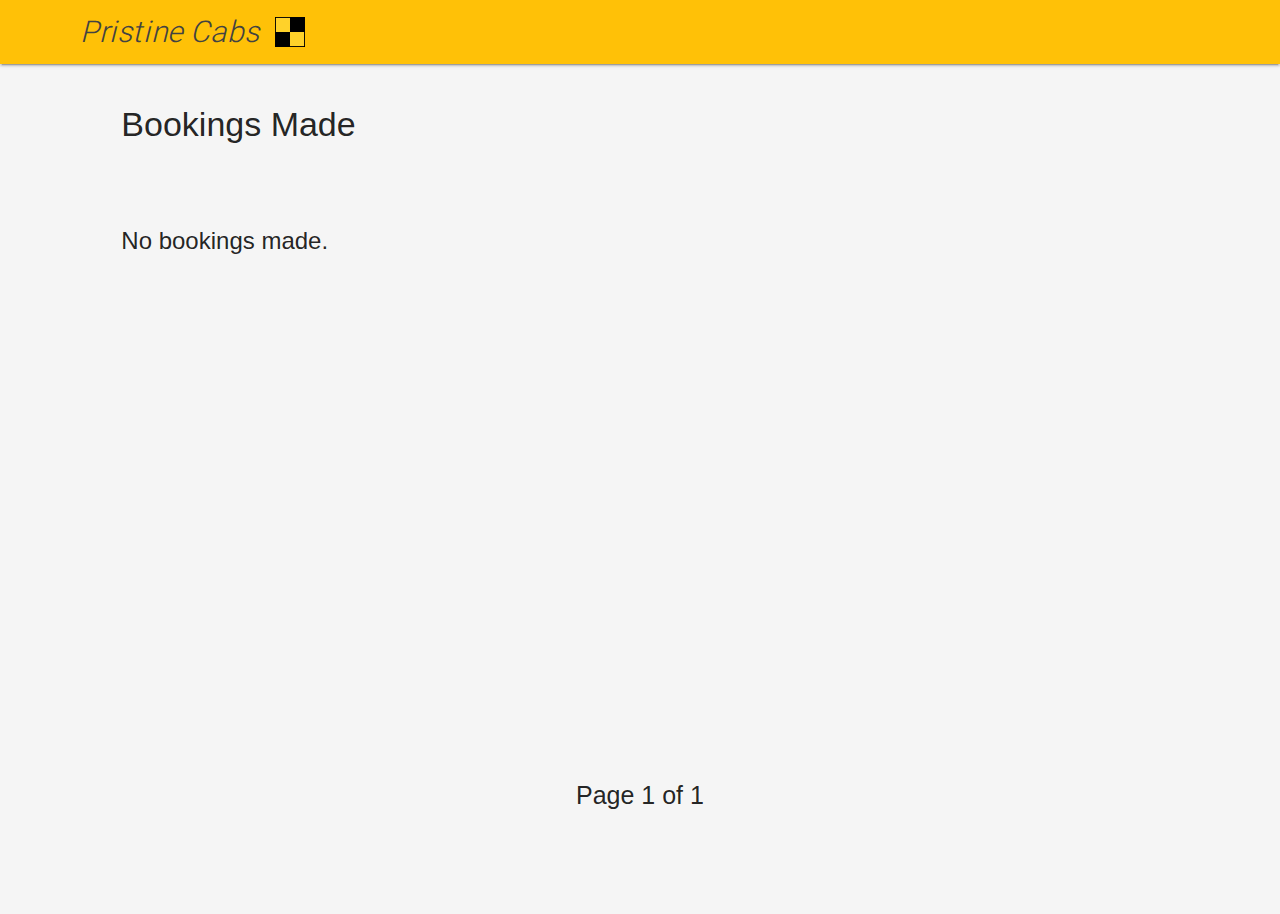
==== commit a095aa3a: "Added final submission" ====
--- a/bookings.html
+++ b/bookings.html
@@ -63,26 +63,26 @@
                     <div class="mdl-cell mdl-cell--1-col"></div>
 
                     <!-- SOME CONTENT -->
-                    <div class="mdl-cell mdl-cell--10-col">
+                    <div class="mdl-cell mdl-cell--10-col" id="bookingsListTableDiv">
                         <table id="bookingsListTable">
-                            <tr class="bookingRow">
+                            <tr class="bookingRow" id="bookingRow1">
                                 <td>
                                     <div class="bookingListDataDiv">
-                                        <span class="bookingName">Booking N</span>
-                                        <span class="bookingName">(23.04.2021)</span>
+                                        <span class="bookingName" id="bookingNameDisplay1">Booking N</span>
+                                        <span class="bookingName" id="bookingDateDisplay1">(23.04.2021)</span>
                                         <table class="bookingInfoTable">
                                             <tr class="taxiInnerTableDataRow">
                                                 <td>
                                                     <span>Pick Up:</span>
                                                 </td>
                                                 <td>
-                                                    <span>Monash University Malaysia</span>
+                                                    <span id="pickUpDisplay1">Monash University Malaysia</span>
                                                 </td>
                                                 <td>
                                                     <span>Distance: </span>
                                                 </td>
                                                 <td>
-                                                    <span>9000 km</span>
+                                                    <span id="distanceDisplay1">9000 km</span>
                                                 </td>
                                             </tr>
                                             <tr class="taxiInnerTableDataRow">
@@ -90,13 +90,13 @@
                                                     <span>Destination: </span>
                                                 </td>
                                                 <td>
-                                                    <span>LRT Subang Jaya</span>
+                                                    <span id="destinationDisplay1">LRT Subang Jaya</span>
                                                 </td>
                                                 <td>
                                                     <span>Fare: </span>
                                                 </td>
                                                 <td>
-                                                    <span>RM 90.30</span>
+                                                    <span id="fareDisplay1">RM 90.30</span>
                                                 </td>
                                             </tr>
                                             <tr class="taxiInnerTableDataRow">
@@ -104,34 +104,36 @@
                                                     <span>No. of Stops: </span>
                                                 </td>
                                                 <td>
-                                                    <span>4</span>
+                                                    <span id="stopsDisplay1">4</span>
                                                 </td>
                                             </tr>
                                         </table>
                                     </div>
                                 </td>
                                 <td class="infoIconBox">
-                                    <img src="img/infoIcon.svg" class="infoIcon">
+                                    <button onclick="infoIconClick(1)" class="infoIconButton">
+                                        <img src="img/infoIcon.svg" class="infoIcon">
+                                    </button>
                                 </td>
                             </tr>
-                            <tr class="bookingRow">
+                            <tr class="bookingRow" id="bookingRow2">
                                 <td>
                                     <div class="bookingListDataDiv">
-                                        <span class="bookingName">Booking N</span>
-                                        <span class="bookingName">(23.04.2021)</span>
+                                        <span class="bookingName" id="bookingNameDisplay2">Booking N</span>
+                                        <span class="bookingName" id="bookingDateDisplay2">(23.04.2021)</span>
                                         <table class="bookingInfoTable">
                                             <tr class="taxiInnerTableDataRow">
                                                 <td>
                                                     <span>Pick Up:</span>
                                                 </td>
                                                 <td>
-                                                    <span>Monash University Malaysia</span>
+                                                    <span id="pickUpDisplay2">Monash University Malaysia</span>
                                                 </td>
                                                 <td>
                                                     <span>Distance: </span>
                                                 </td>
                                                 <td>
-                                                    <span>9000 km</span>
+                                                    <span id="distanceDisplay2">9000 km</span>
                                                 </td>
                                             </tr>
                                             <tr class="taxiInnerTableDataRow">
@@ -139,13 +141,13 @@
                                                     <span>Destination: </span>
                                                 </td>
                                                 <td>
-                                                    <span>LRT Subang Jaya</span>
+                                                    <span id="destinationDisplay2">LRT Subang Jaya</span>
                                                 </td>
                                                 <td>
                                                     <span>Fare: </span>
                                                 </td>
                                                 <td>
-                                                    <span>RM 90.30</span>
+                                                    <span id="fareDisplay2">RM 90.30</span>
                                                 </td>
                                             </tr>
                                             <tr class="taxiInnerTableDataRow">
@@ -153,34 +155,36 @@
                                                     <span>No. of Stops: </span>
                                                 </td>
                                                 <td>
-                                                    <span>4</span>
+                                                    <span id="stopsDisplay2">4</span>
                                                 </td>
                                             </tr>
                                         </table>
                                     </div>
                                 </td>
                                 <td class="infoIconBox">
-                                    <img src="img/infoIcon.svg" class="infoIcon">
+                                    <button onclick="infoIconClick(2)" class="infoIconButton">
+                                        <img src="img/infoIcon.svg" class="infoIcon">
+                                    </button>
                                 </td>
                             </tr>
-                            <tr class="bookingRow">
+                            <tr class="bookingRow" id="bookingRow3">
                                 <td>
                                     <div class="bookingListDataDiv">
-                                        <span class="bookingName">Booking N</span>
-                                        <span class="bookingName">(23.04.2021)</span>
+                                        <span class="bookingName" id="bookingNameDisplay3">Booking N</span>
+                                        <span class="bookingName" id="bookingDateDisplay3">(23.04.2021)</span>
                                         <table class="bookingInfoTable">
                                             <tr class="taxiInnerTableDataRow">
                                                 <td>
                                                     <span>Pick Up:</span>
                                                 </td>
                                                 <td>
-                                                    <span>Monash University Malaysia</span>
+                                                    <span id="pickUpDisplay3">Monash University Malaysia</span>
                                                 </td>
                                                 <td>
                                                     <span>Distance: </span>
                                                 </td>
                                                 <td>
-                                                    <span>9000 km</span>
+                                                    <span id="distanceDisplay3">9000 km</span>
                                                 </td>
                                             </tr>
                                             <tr class="taxiInnerTableDataRow">
@@ -188,28 +192,30 @@
                                                     <span>Destination: </span>
                                                 </td>
                                                 <td>
-                                                    <span>LRT Subang Jaya</span>
+                                                    <span id="destinationDisplay3">LRT Subang Jaya</span>
                                                 </td>
                                                 <td>
                                                     <span>Fare: </span>
                                                 </td>
                                                 <td>
-                                                    <span>RM 90.30</span>
-                                                </td>
-                                            </tr>
-                                            <tr class="taxiInnerTableData">
+                                                    <span id="fareDisplay3">RM 90.30</span>
+                                                </td>
+                                            </tr>
+                                            <tr class="taxiInnerTableDataRow">
                                                 <td>
                                                     <span>No. of Stops: </span>
                                                 </td>
                                                 <td>
-                                                    <span>4</span>
+                                                    <span id="stopsDisplay3">4</span>
                                                 </td>
                                             </tr>
                                         </table>
                                     </div>
                                 </td>
                                 <td class="infoIconBox">
-                                    <img src="img/infoIcon.svg" class="infoIcon">
+                                    <button onclick="infoIconClick(3)" class="infoIconButton">
+                                        <img src="img/infoIcon.svg" class="infoIcon">
+                                    </button>
                                 </td>
                             </tr>
                         </table>
@@ -222,9 +228,10 @@
                 <div class="mdl-grid row3">
                     <div class="mdl-cell mdl-cell--1-col"></div>
 
-                    <div class="mdl-cell mdl-cell--2-col">
+                    <div class="mdl-cell mdl-cell--2-col" id="previousButtonDiv">
                         <button
-                            class="mdl-button mdl-js-button mdl-button--raised mdl-js-ripple-effect mdl-button--accent">
+                            class="mdl-button mdl-js-button mdl-button--raised mdl-js-ripple-effect mdl-button--accent"
+                            onclick="bookingsListPreviousButton()">
                             Previous
                         </button>
                     </div>
@@ -235,7 +242,8 @@
 
                     <div class="mdl-cell mdl-cell--2-col" id="continueButtonDiv">
                         <button
-                            class="mdl-button mdl-js-button mdl-button--raised mdl-js-ripple-effect mdl-button--accent">
+                            class="mdl-button mdl-js-button mdl-button--raised mdl-js-ripple-effect mdl-button--accent"
+                            onclick="bookingsListNextButton()">
                             Next
                         </button>
                     </div>
@@ -248,7 +256,7 @@
 
     <!-- Scripts -->
     <script src="js/shared.js"></script>
-    <script src="js/"></script>
+    <script src="js/bookings.js"></script>
 
 </body>
 
--- a/css/main.css
+++ b/css/main.css
@@ -16,6 +16,11 @@
 }
 
 
+/* body color */
+body {
+    background-color: #F5F5F5;
+}
+
 
 /* logo */
 .logo {
@@ -23,6 +28,11 @@
     height: 30px;
 }
 
+/* subtitle */
+.subtitle {
+    color: grey;
+    font-size: 20px;
+}
 
 
 /* spacing */
@@ -36,20 +46,19 @@
 }
 
 
-
-/* Row Heights (Total: 768px or 100vh)*/
-/* header: 56px or 7.2917vh */
+/* Row Heights (Total: 1024px or 100vh)*/
+/* header: 64px or 6.25vh */
 .row1 {
-    height: 11.7188vh;       /* + 16px or 2.0833vh from padding */
+    min-height: 11.7188vh;      /* + 16px or 1.5625vh from padding */
     overflow: hidden;
 }
 
 .row2 {
-    height: 63.0208vh;      /* + 16px or 2.0833vh from padding */
+    min-height: 63.0208vh;       /* + 16px or 1.5625vh from padding */
 }
 
 .row3 {
-    height: 11.7188vh;       /* + 16px or 2.0833vh from padding */
+    height: 14.3229vh;      /* + 16px or 1.5625vh from padding */
     overflow: hidden;
 }
 
@@ -67,18 +76,59 @@
     width: 100%;
 }
 
-.main-page-map {
-    height: 410px;
-    width: 500px;
+.map-container {
+    height: 540px;
+    width: 675px;
+    box-shadow: 0 4px 4px 0 rgb(0 0 0 / 30%), 0 5px 3px -4px rgb(0 0 0 / 30%), 0 3px 7px 0 rgb(0 0 0 / 25%);
+}
+.map-container2 {
+    box-sizing: border-box;
+    width: 100%;
+    height: 370px;
+    margin-top: 18px;
+    margin-bottom: 45px;
+    box-shadow: 0 4px 4px 0 rgb(0 0 0 / 30%), 0 5px 3px -4px rgb(0 0 0 / 30%), 0 3px 7px 0 rgb(0 0 0 / 25%);
+}
+
+#map-container2 canvas {
+    width: 100%;
+    padding: 5px 5px;
+    box-sizing: border-box;
+    width: 100%;
+    height: 360px;
+}
+
+.mapboxgl-popup {
+    max-width: 275px !important;
+    width: fit-content;
+    opacity: 0.85;
+}
+
+.mapboxgl-popup-content {
+    border: 1.25px solid black;
+    width: fit-content;
+    box-sizing: border-box;
+    word-wrap: break-word;
+}
+
+.mapboxgl-popup-content h6 {
+    margin-top: 5px;
+    margin-bottom: 7px;
+    font-weight: bolder;
+}
+
+.mapboxgl-popup-content p {
+    margin-bottom: 0px;
 }
 
 
 
 /* button icon */
 .shrinked-mdl-button {
-    height: 30px;
-    width: 30px;
-    min-width: 30px;
+    --size: 30px;
+    height: var(--size);
+    width: var(--size);
+    min-width: var(--size);
 }
 
 
@@ -86,21 +136,20 @@
 /* location list styles */
 .scrolling-list-container {
     overflow-y: scroll;
-    margin-top: 10px;
-    margin-bottom: 15px;
+    margin-top: 15px;
+    margin-bottom: 30px;
+    width: 400px;
     height: fit-content;
     max-height: calc(90% - 100px);
 }
 
-.scrolling-list-container .location-mdl-list {
-    margin-top: 0px;
-}
-
 .location-mdl-list .mdl-list__item {
+    --rightMargin: 30px;
+
+    margin-right: var(--rightMargin);
     padding-left: 0px;
-    padding-right: 12px;
-    width: 300px;
-    min-height: 72px;
+    width: calc(100% - var(--rightMargin));
+    min-height: 100px;
     height: max-content;
 }
 
@@ -110,8 +159,8 @@
 
 .location-mdl-list .mdl-list__item-sub-title {
     width: 100%;
-    word-wrap: break-word;
     height: fit-content;
+    word-wrap: break-word;
 }
 
 .location-mdl-list .mdl-list__item-secondary-action button {
@@ -119,16 +168,22 @@
 }
 
 .mdl-list__item-primary-content button {
-    margin-right: 10px;
-}
-
-
-
-/* indentation */
-.indentation-div {
-    padding-top: 15px;
-    padding-left: 25px;
-}
+    margin-right: 15px;
+}
+
+
+
+/* indentation div style for time input */
+#time-input-indentation {
+    margin-top: 10px;
+    margin-left: 20px;
+    padding-top: 10px;
+    padding-left: 20px;
+    padding-right: 20px;
+    width: fit-content;
+}
+
+
 
 /* Table of taxis in taxi.html */
 #taxiTable {
@@ -140,6 +195,7 @@
     word-wrap: break-word;
     padding-bottom: 100px;
     background-color: white;
+    box-shadow: 0 2px 2px 0 rgb(0 0 0 / 14%), 0 3px 1px -2px rgb(0 0 0 / 20%), 0 1px 5px 0 rgb(0 0 0 / 12%);
 }
 
 .taxiButtonElement {
@@ -167,6 +223,7 @@
 
 .taxiTableRow {
     height: auto;
+    min-height: 63.0208vh;
 }
 
 .taxiName {
@@ -194,12 +251,8 @@
     font-size: 18px;
 }
 
-.estimatedDistance {
+#estimatedDistance {
     font-size: 25px;
-}
-
-body {
-    background-color: #F5F5F5;
 }
 
 #taxiRadioLabel {
@@ -210,13 +263,14 @@
     text-align: end;
 }
 
+
+
 /* bookings.html */
-
 #bookingsListTable {
     border: 1px solid black;
     border-collapse: collapse;
     width: 100%;
-    height: 100%;
+    height: auto;
     white-space: normal; 
     word-wrap: break-word;
     padding-bottom: 100px;
@@ -236,7 +290,22 @@
 
 .infoIcon {
     width: 90px;
-    padding-right: 40px;
+}
+
+.infoIconButton {
+    padding: 0;
+    margin-right: 40px;
+    background-color: transparent;
+    border: none;
+    outline: none;
+}
+
+.infoIconButton:hover {
+    opacity: 0.6;
+}
+
+#bookingsListTable {
+    box-shadow: 0 2px 2px 0 rgb(0 0 0 / 14%), 0 3px 1px -2px rgb(0 0 0 / 20%), 0 1px 5px 0 rgb(0 0 0 / 12%);
 }
 
 .bookingInfoTable {
@@ -251,34 +320,20 @@
 
 .bookingName {
     font-size: 25px;
-
+    margin-right: 10px;
+}
+
+.bookingDate {
+    font-size: 20px;
 }
 
 .taxiInnerTableData {
     padding: 10px;
 }
 
-/*
-.innerTableColumn1 {
-
-}
-
-.innerTableColumn2 {
-
-}
-
-.innerTableColumn3 {
-
-}
-
-.innerTableColumn4 {
-
-}
-*/
-
 .bookingsTableRow {
+    min-height: 63.0208vh;
     height: auto;
-    padding-bottom: 60px;
 }
 
 .bookingListDataDiv {
@@ -292,4 +347,92 @@
 
 #bookingsListPageNumberDiv {
     text-align: center;
+}
+
+
+
+/* specifications table */
+#specificationsTable {
+    word-wrap: break-word;
+    font-size: 16px;
+    white-space: normal;
+    max-height: 520px;
+}
+
+#specificationsTable td {
+    max-height: 190px;
+    height: fit-content;
+    text-align: left;
+}
+
+#specificationsTable tr td:nth-child(1) { /*styles first column*/  
+    max-width: 132px;
+    text-align: inherit;
+}
+
+#specificationsTable tr td:nth-child(2) { /*styles second column*/
+    width: 250px;
+    max-width: 250px;
+    text-align:inherit;
+}
+
+#specificationsTable #intermediate {
+    overflow-y: scroll;
+    max-height: inherit;
+    max-width: inherit;
+}
+
+
+
+/* Summary Table */
+#summaryTableDiv {
+    min-height: 63.0208vh;
+}
+
+#summaryTable {
+    word-wrap: break-word;
+    font-size: 16px;
+    white-space: normal;
+    max-height: 480px;
+    margin-bottom: 8px;
+}
+
+#summaryTable td {
+    max-height: 120px;
+    height: fit-content;
+    text-align: left;
+}
+
+#summaryTable tr td:nth-child(1) { /*styles first column*/  
+    width: 150px;
+    max-width: 150px;
+    text-align: inherit;
+}
+
+#summaryTable tr td:nth-child(2) { /*styles second column*/
+    width: 500px;
+    max-width: 500px;
+    text-align:inherit;
+}
+
+#summaryTable tr td:nth-child(3) { /*styles third column*/  
+    width: 150px;
+    max-width: 150px;
+    text-align: inherit;
+}
+
+#summaryTable tr td:nth-child(4) { /*styles forth column*/
+    width: 500px;
+    max-width: 500px;
+    text-align:inherit;
+}
+
+#summaryTable #intermediate {
+    overflow-y: scroll;
+    max-height: inherit;
+    max-width: inherit;
+}
+
+.mdl-layout__drawer-button {
+    outline: none;
 }